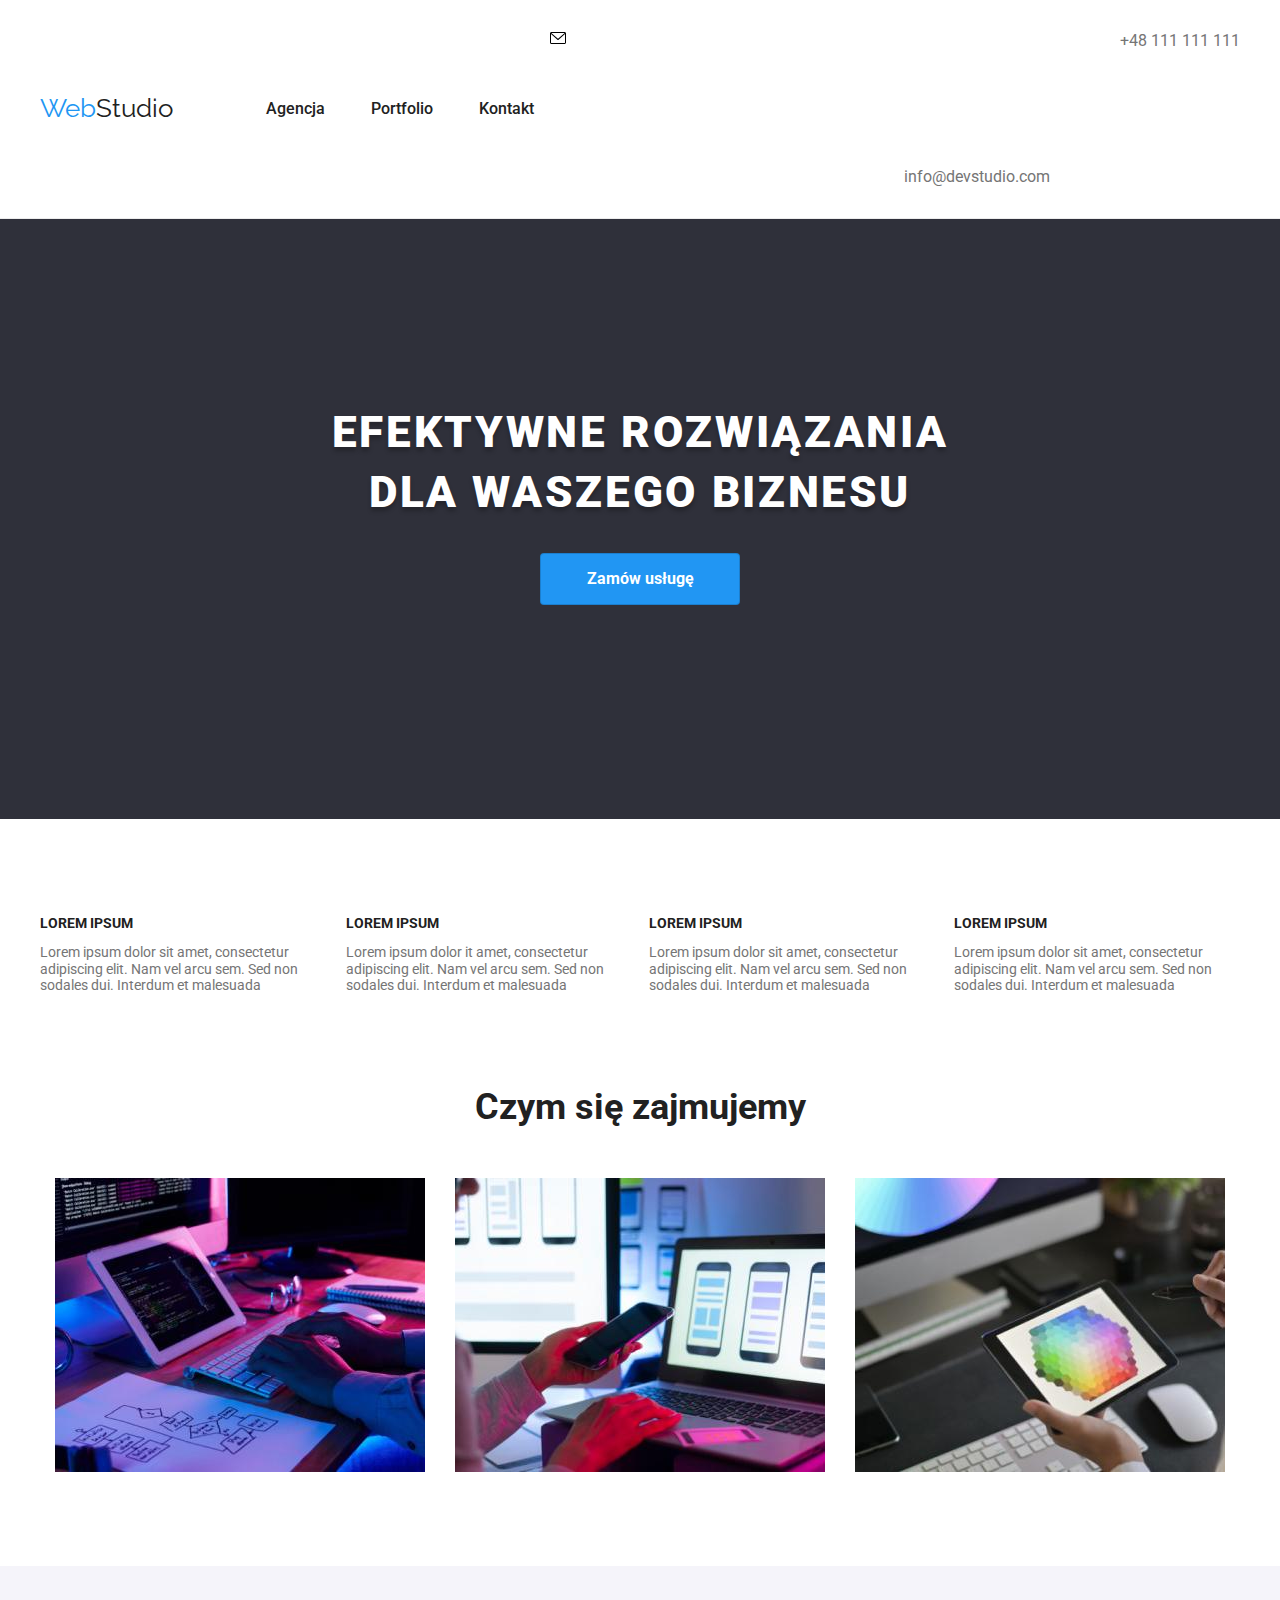
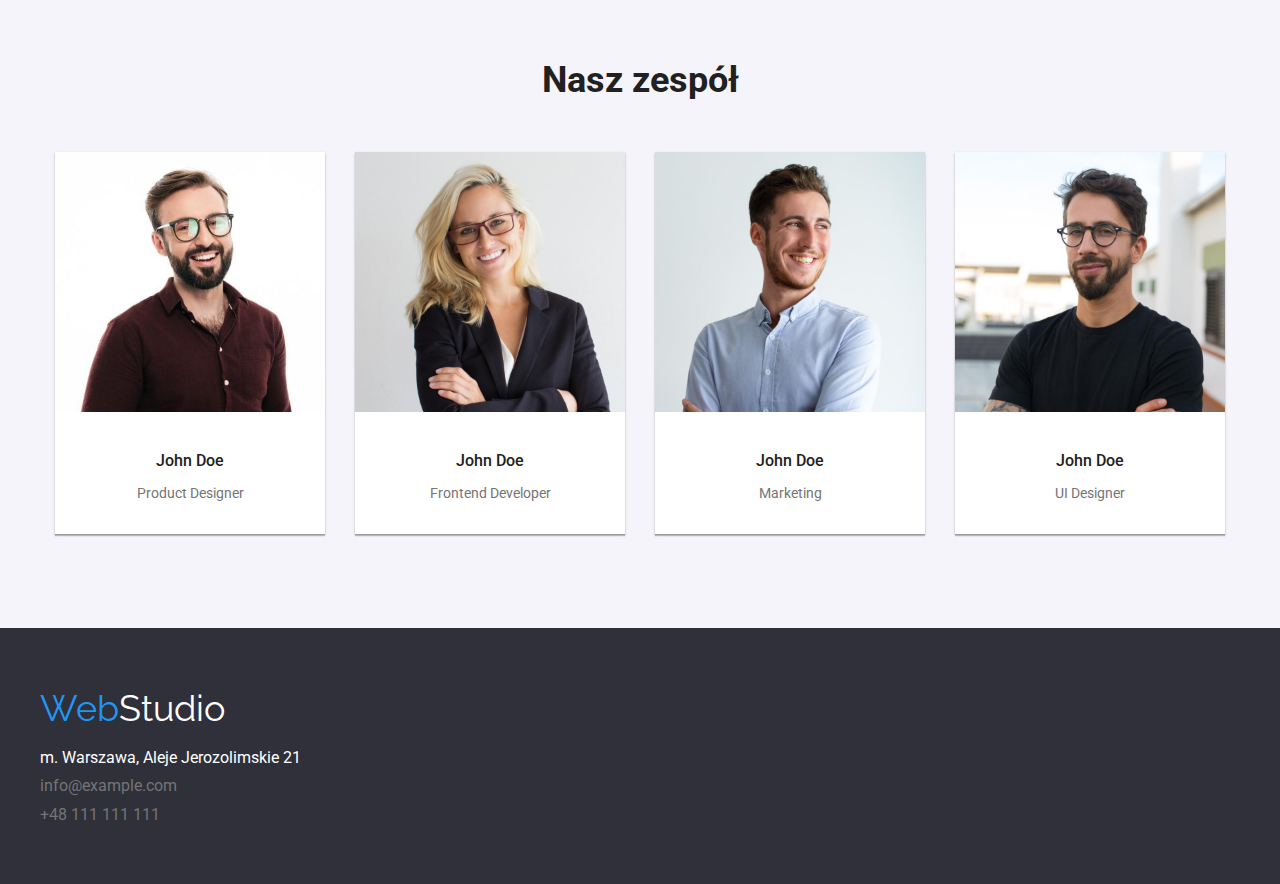
==== index.html @ ae39378e "Add files via upload" ====
<!DOCTYPE html>
<html lang="pl">
  <head>
    <meta charset="UTF-8" />
    <meta http-equiv="X-UA-Compatible" content="IE=edge" />
    <meta name="viewport" content="width=device-width, initial-scale=1.0" />
    <link rel="preconnect" href="https://fonts.googleapis.com" />
    <link rel="preconnect" href="https://fonts.gstatic.com" crossorigin />
    <link
      rel="stylesheet"
      href="https://cdnjs.cloudflare.com/ajax/libs/modern-normalize/1.0.0/modern-normalize.min.css"
    />
    <link
      href="https://fonts.googleapis.com/css2?family=Kaushan+Script&family=Raleway:wght@700&family=Roboto:ital,wght@0,100;0,400;0,500;0,700;0,900;1,700&display=swap"
      rel="stylesheet"
    />
    <link rel="stylesheet" href="css/style.css" />

    <title>Studio</title>
  </head>
  <body>
      <header class="main-header header-border">
        <div class="container main-header">
        <a class="logo" href="index.html" target="_blank">
          <span class="logo-web">Web</span>Studio</a
        >
       
        <nav>
          <ul class="social-links">
            <li>
              <a class="link" href="agencja.html">Agencja</a>
            </li>
            <li>
              <a class="link" href="portfolio.html" target="_blank"
                >Portfolio</a
              >
            </li>
            <li>
              <a class="link" href="kontakt.html">Kontakt</a>
            </li></ul>
        </nav>
        <ul class="contact-style">
          <li> <svg>
            <use href="./images/icons.svg#message"></use>
          </svg>
            <a class="mail" href="mailto:info@devstudio.com"
              >info@devstudio.com</a
            >
          </li>
          <li>
            <a class="tel" href="tel:+48111111111">+48 111 111 111</a>
          </li>
        </ul></div>
      </header>
      <main>
        <section class="section button-bg">
          <div class="container h1-styles">
            <h1 class="head1">
              EFEKTYWNE ROZWIĄZANIA<br />DLA WASZEGO BIZNESU
            </h1>
            <button type="button" class="first-button">Zamów usługę</button>
          </div>
        </section>
        <section class="section">
          <div class="container">
          <ul class="parent-style">
            <li class="solutions-desc">
              <h3 class="header3-style">LOREM IPSUM</h3>
              <p class="paragraph-desc">
                Lorem ipsum dolor sit amet, consectetur adipiscing elit. Nam vel
                arcu sem. Sed non sodales dui. Interdum et malesuada
              </p>
            </li>
            <li class="solutions-desc">
              <h3 class="header3-style">LOREM IPSUM</h3>
              <p class="paragraph-desc">
                Lorem ipsum dolor it amet, consectetur adipiscing elit. Nam vel
                arcu sem. Sed non sodales dui. Interdum et malesuada
              </p>
            </li>
            <li class="solutions-desc">
              <h3 class="header3-style">LOREM IPSUM</h3>
              <p class="paragraph-desc">
                Lorem ipsum dolor sit amet, consectetur adipiscing elit. Nam vel
                arcu sem. Sed non sodales dui. Interdum et malesuada
              </p>
            </li>
            <li class="solutions-desc">
              <h3 class="header3-style">LOREM IPSUM</h3>
              <p class="paragraph-desc">
                Lorem ipsum dolor sit amet, consectetur adipiscing elit. Nam vel
                arcu sem. Sed non sodales dui. Interdum et malesuada
              </p>
            </li>
          </ul></div>
        </section>
        <section class="section wwd">
          <div class="container">
          <h2 class="header2-style ">Czym się zajmujemy</h2>
          <ul class="work-spaces">
            <li class="work-area">
              <img
                src="images/box1.jpg"
                width="370"
                height="294"
                alt="programowanie"
              />
            </li>
            <li class="work-area">
              <img
                src="images/box2.jpg"
                width="370"
                height="294"
                alt="testowanie"
              />
            </li>
            <li class="work-area">
              <img
                src="images/box3.jpg"
                width="370"
                height="294"
                alt="wizualizacja"
              />
            </li>
          </ul>
        </section></div>
        <section class="section team-bg">
          <div class="container">
            <h2 class="header2-style">Nasz zespół</h2>
            <ul class="cards-style">
              <li class="cards-style">
                <figure class="team-cards">
                  <img
                    src="images/img1.jpg"
                    width="270"
                    height="260"
                    alt=" John Doe product designer"
                  />
                  <figcaption>
                    <h3 class="mates-name">John Doe</h3>
                    <p class="workplace-style">Product Designer</p>
                  </figcaption>
                </figure>
              </li>
              <li class="cards-style">
                <figure class="team-cards">
                  <img
                    src="images/img2.jpg"
                    width="270"
                    height="260"
                    alt="John Doe Frontend Developer"
                  />
                  <figcaption>
                    <h3 class="mates-name">John Doe</h3>
                    <p class="workplace-style">Frontend Developer</p>
                  </figcaption>
                </figure>
              </li>
              <li class="cards-style">
                <figure class="team-cards">
                  <img
                    src="images/img3.jpg"
                    width="270"
                    height="260"
                    alt="John Doe Marketing"
                  />
                  <figcaption>
                    <h3 class="mates-name">John Doe</h3>
                    <p class="workplace-style">Marketing</p>
                  </figcaption>
                </figure>
              </li>
              <li class="cards-style">
                <figure class="team-cards">
                  <img
                    src="images/img4.jpg"
                    width="270"
                    height="260"
                    alt="John Doe UI Designer"
                  />
                  <figcaption>
                    <h3 class="mates-name">John Doe</h3>
                    <p class="workplace-style">UI Designer</p>
                  </figcaption>
                </figure>
              </li>
            </ul>
          </div>
        </section>
      </main>
        <footer class="ftr-style">
          <div class="container">
          <a class="logo-ftr" href="index.html" class="logo" target="_blank">
            <span class="logo-web">Web</span>Studio</a
          >
          <adress>
            <ul class="ftr-links">
              <li class="ftr-address">
                <a class="ftr-address" href="addres.html"
                  >m. Warszawa, Aleje Jerozolimskie 21</a
                >
              </li>
              <li class="ftr-links">
                <a class="ftr-mail" href="mailto:info@example.com"
                  >info@example.com</a
                >
              </li>
              <li>
                <a class="ftr-tel" href="tel:+48111111111">+48 111 111 111</a>
              </li>
            </ul></adress
          ></div>
        </footer>
  </body>
</html>
---- css/style.css ----
:root {
  --color: #212121;
  --logo-color: #2196f3;
  --logo-ftr: #ffffff;
  --background: #e5e5e5;
  --paragraph-color: #757575;
  --team-background-color: #f5f4fa;
  --ftr-background: #2f303a;
  --border-color: #eeeeee;
  --header-border: #ececec;
}
* {
  padding: 0;
  margin: 0;
}
body {
  font-family: "Roboto", sans-serif;
  color: var(--color);
}
.container {
  width: 1200px;
  margin: 0 auto;
}

.main-header {
  display: flex;
  align-items: center;
}
.header-border {
  border-bottom: 1px solid var(--header-border);
  padding: 32px 0;
}

.logo {
  font-family: "Raleway";
  font-size: 26px;
  text-decoration: none;
  color: var(--color);
  display: flex;
  margin-right: 93px;
}

.logo-web {
  color: var(--logo-color);
}

.social-links {
  text-decoration: none;
  display: inline-flex;
  list-style: none;
  font-weight: 500;
  align-items: center;
  text-decoration: none;
  column-gap: 46px;
  color: var(--color);
}

.link {
  text-decoration: none;
  color: var(--color);
  list-style: none;
  display: flex;
  align-items: center;
}
.link:hover,
.link:focus,
.link:active {
  color: var(--logo-color);
}

.contact-style {
  text-decoration: none;
  display: flex;
  list-style: none;
  color: var(--paragraph-color);
  column-gap: 20px;
  margin-left: auto;
}
.mail {
  text-decoration: none;
  color: var(--paragraph-color);
  list-style: none;
  padding: 50px;
}
.mail:hover,
.mail:focus,
.mail:active {
  color: var(--logo-color);
}

.tel {
  text-decoration: none;
  color: var(--paragraph-color);
  list-style: none;
  display: inline-flex;
}
.tel:hover,
.tel:focus,
.tel:active {
  color: var(--logo-color);
}

.section {
  padding-top: 94px;
  padding-bottom: 94px;
}
.button-bg {
  background-color: var(--ftr-background);
}
.h1-styles {
  padding-top: 90px;
  padding-bottom: 90px;
}
.head1 {
  text-align: center;
  justify-content: center;
  display: flex;
  font-size: 44px;
  letter-spacing: 0.06em;
  color: var(--logo-ftr);
  line-height: 1.36;
  text-shadow: 0px 4px 4px rgba(0, 0, 0, 0.25);
  font-weight: 900;
  line-height: 1, 37;
}
.first-button {
  background-color: var(--logo-color);
  color: var(--logo-ftr);
  text-align: center;
  font-size: 16px;
  cursor: pointer;
  font-weight: 700;
  line-height: 1.9;
  display: flex;
  justify-content: center;
  margin: 30px auto;
  width: 200px;
  border: 1px solid rgba(0, 0, 0, 0.15);
  border-radius: 4px;
  padding: 10px 40px;
}
.first-button:hover,
.first-button:focus {
  background-color: var(--logo-color);
  color: var(--logo-ftr);
}
.first-button:active {
  background-color: var(--logo-color);
  color: var(--logo-ftr);
}

.parent-style {
  display: flex;
  align-items: center;
  column-gap: 20px;
}
.solutions-desc {
  display: flex;
  flex-direction: column;
  text-decoration: none;
  text-align: center;
  list-style: none;
}
.header3-style {
  font-size: 14px;
  font-weight: 700;
  line-height: 1.5;
  text-decoration: none;
  display: flex;
  padding-bottom: 10px;
}
.paragraph-desc {
  font-size: 14px;
  text-decoration: none;
  color: var(--paragraph-color);
  display: flex;
  text-align: left;
}
.team-bg {
  background-color: var(--team-background-color);
}

.header2-style {
  font-size: 36px;
  color: var(--color);
  text-align: center;
  display: block;
  margin-bottom: 50px;
  border-radius: 4px;
}
.wwd {
  padding-top: 0px;
}
.work-spaces {
  display: flex;
  align-items: center;
  text-decoration: none;
  list-style: none;
  justify-content: center;
  column-gap: 30px;
}
.work-area {
  text-decoration: none;
  justify-content: center;
  list-style: none;
  display: flex;
  align-items: center;
}

.cards-style {
  display: flex;
  column-gap: 30px;
  justify-content: center;
  text-align: center;
}
.team-cards {
  box-shadow: 0px 1px 3px rgba(0, 0, 0, 0.12), 0px 1px 1px rgba(0, 0, 0, 0.14),
    0px 2px 1px rgba(0, 0, 0, 0.2);
  line-height: 1.5;
  display: inline;
  justify-content: center;
  text-align: center;
  background-color: var(--logo-ftr);
}
.mates-name {
  font-size: 16px;
  font-weight: 500;
  text-decoration: none;
  display: flex;
  justify-content: center;
  text-align: center;
  padding: 30px 99px 10px;
}
.workplace-style {
  font-size: 14px;
  font-weight: 400px;
  text-decoration: none;
  color: var(--paragraph-color);
  display: flex;
  justify-content: center;
  text-align: center;
  margin-bottom: 30px;
}
.ftr-style {
  background-color: var(--ftr-background);
  text-decoration: none;
  display: block;
  align-items: center;
}

.ftr-links {
  list-style: none;
}
.logo-ftr {
  color: var(--logo-ftr);
  text-decoration: none;
  font-size: 36px;
  font-family: "Raleway";
  display: block;
  align-items: center;
  margin-bottom: 20px;
  padding-top: 60px;
}

.ftr-address {
  color: var(--logo-ftr);
  cursor: pointer;
  text-decoration: none;
  list-style: none;
  display: block;
  align-items: center;
}

.ftr-address:hover,
.ftr-address:focus,
.ftr-address:active {
  color: var(--logo-color);
}

.ftr-mail {
  color: var(--paragraph-color);
  padding-top: 10px;
  list-style: none;
  text-decoration: none;
  display: block;
  align-items: center;
}
.ftr-mail:hover,
.ftr-mail:focus,
.ftr-mail:active {
  color: var(--logo-color);
}
.ftr-tel {
  color: var(--paragraph-color);
  padding-top: 10px;
  display: block;
  list-style: none;
  text-decoration: none;
  padding-bottom: 60px;
}
.ftr-tel:hover,
.ftr-tel:focus,
.ftr-tel:active {
  color: var(--logo-color);
}
.button-items {
  display: flex;
  justify-content: center;
  align-items: center;
  margin-bottom: 50px;
  list-style: none;
  text-decoration: none;
  column-gap: 8px;
}
.btn-types {
  font-size: 16px;
  cursor: pointer;
  font-weight: 500;
  text-decoration: none;
  display: inline-flex;
  text-align: center;
  padding: 6px 20px;
  justify-content: center;
  gap: 10px;
  border: 1px solid var(--border-color);
  border-radius: 6%;
}
.btn-types:hover,
.btn-types:focus {
  background-color: var(--logo-color);
  color: var(--logo-ftr);
}
.btn-types:active {
  background-color: var(--logo-color);
  color: var(--logo-ftr);
}
.cards-style-pf {
  display: flex;
  justify-content: center;
  flex-wrap: wrap;
  gap: 30px;
}

.projects-pf {
  display: flex;
  align-items: center;
  justify-content: center;
  border-left: 1px solid var(--border-color);
  border-right: 1px solid var(--border-color);
  border-bottom: 1px solid var(--border-color);
}

.img-pf {
  vertical-align: bottom;
}
.h3pf {
  padding: 20px 24px 4px 24px;
}
.paragraph-pf {
  font-size: 14px;
  text-decoration: none;
  color: var(--paragraph-color);
  display: flex;
  align-items: center;
  padding: 0 24px 20px;
}
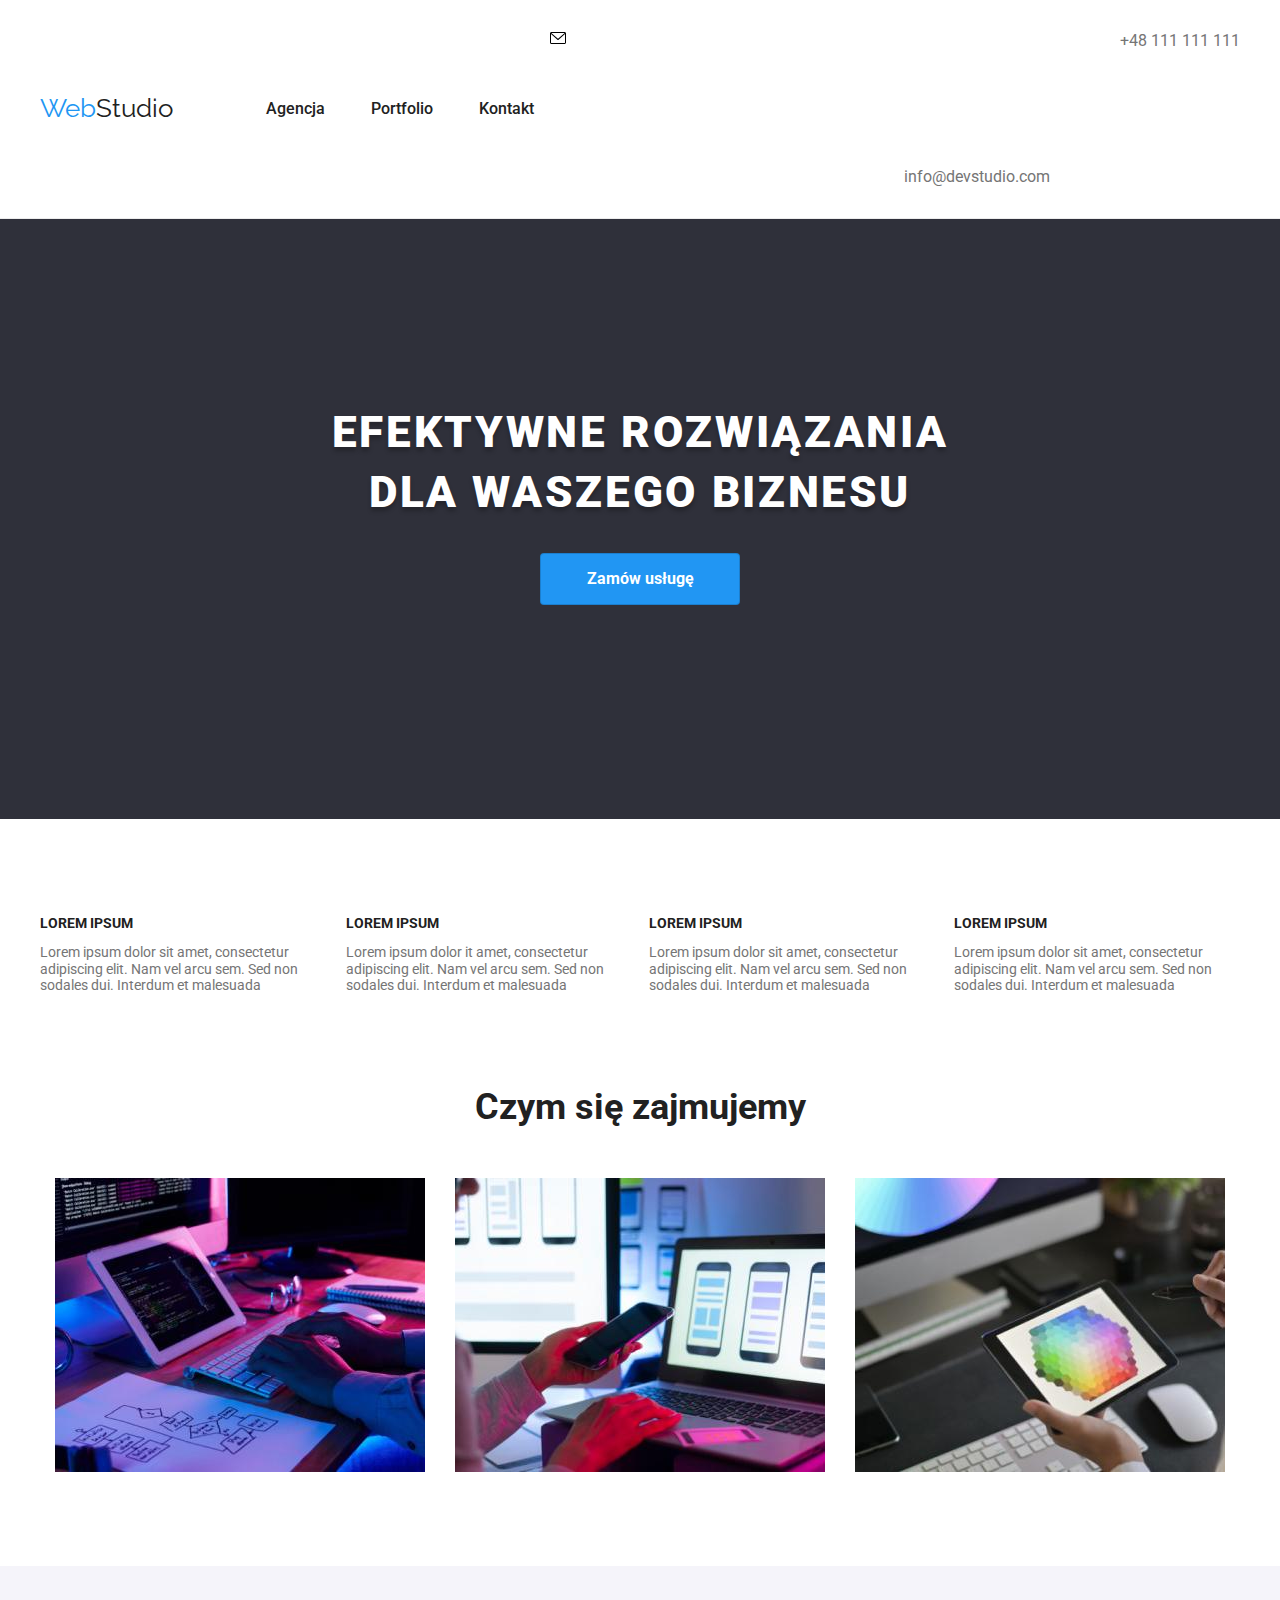
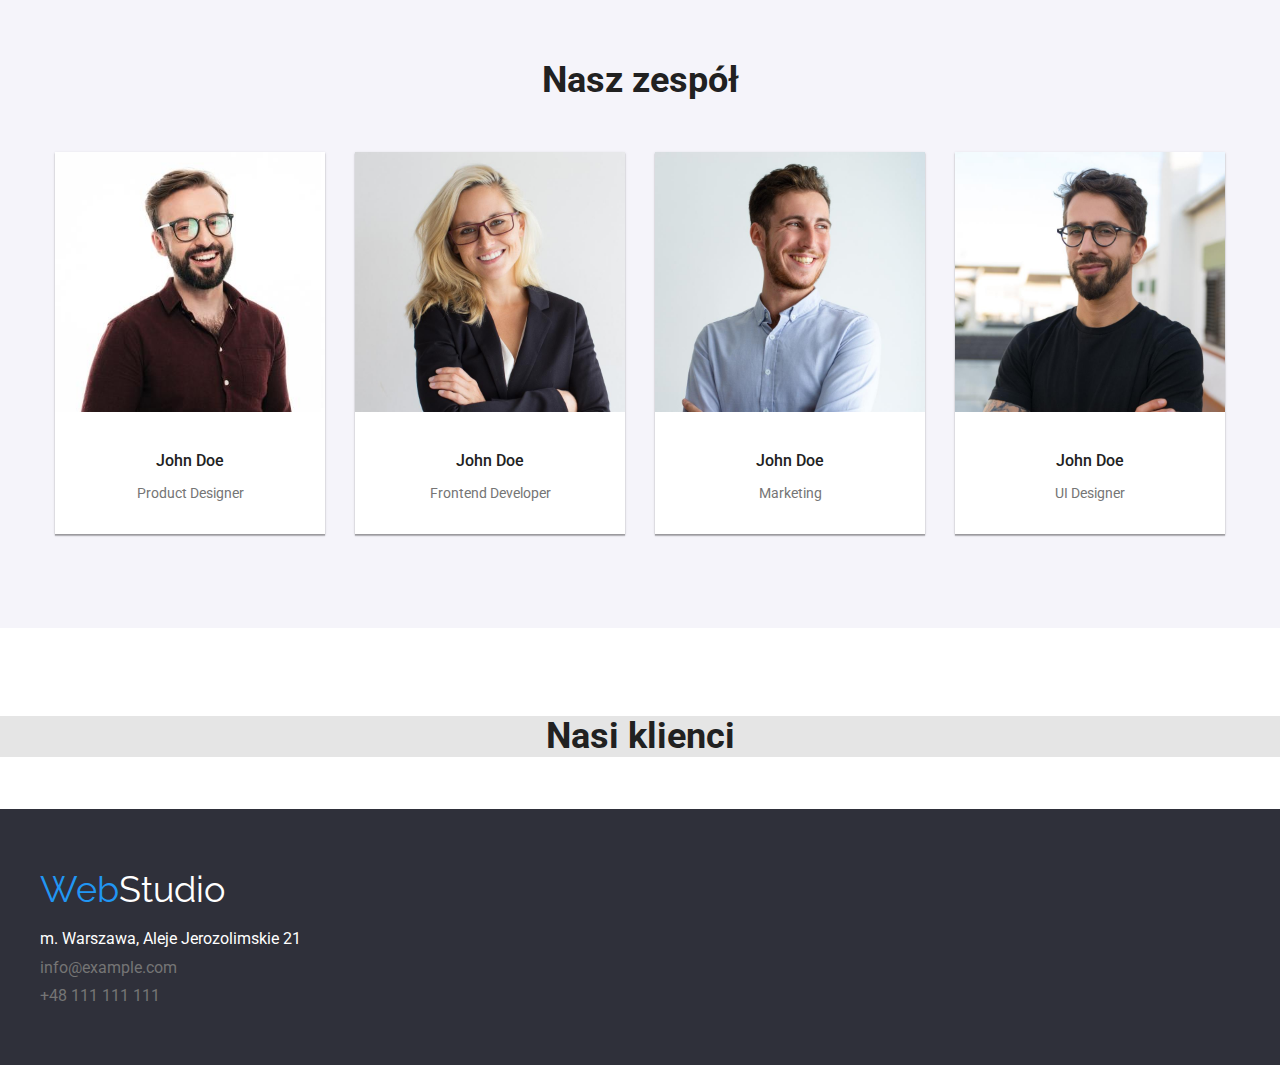
==== commit 28ce258f: "Add files via upload" ====
--- a/index.html
+++ b/index.html
@@ -41,7 +41,7 @@
         </nav>
         <ul class="contact-style">
           <li> <svg>
-            <use href="./images/icons.svg#message"></use>
+            <use class="icon-msg" href="./images/icons.svg#message"></use>
           </svg>
             <a class="mail" href="mailto:info@devstudio.com"
               >info@devstudio.com</a
@@ -187,6 +187,19 @@
             </ul>
           </div>
         </section>
+        <section class="our-clients">
+          <div class="container">
+            <h2 class="clients">Nasi klienci</h2>
+            <ul class="clients-style">
+              <li></li>
+              <li></li>
+              <li></li>
+              <li></li>
+              <li></li>
+              <li></li>
+            </ul>
+          </div>
+        </section>
       </main>
         <footer class="ftr-style">
           <div class="container">
--- a/css/style.css
+++ b/css/style.css
@@ -76,6 +76,9 @@
   column-gap: 20px;
   margin-left: auto;
 }
+.icon-msg {
+  display: inline-flex;
+}
 .mail {
   text-decoration: none;
   color: var(--paragraph-color);
@@ -241,6 +244,23 @@
   text-align: center;
   margin-bottom: 30px;
 }
+.our-clients {
+  background-color: var(--background);
+  margin-top: 88px;
+  margin-bottom: 52px;
+}
+
+.clients {
+  font-size: 36px;
+  text-align: center;
+  font-weight: 700;
+}
+.clients-style {
+  list-style: none;
+  display: inline;
+  column-gap: 30px;
+  margin-bottom: 94px;
+}
 .ftr-style {
   background-color: var(--ftr-background);
   text-decoration: none;
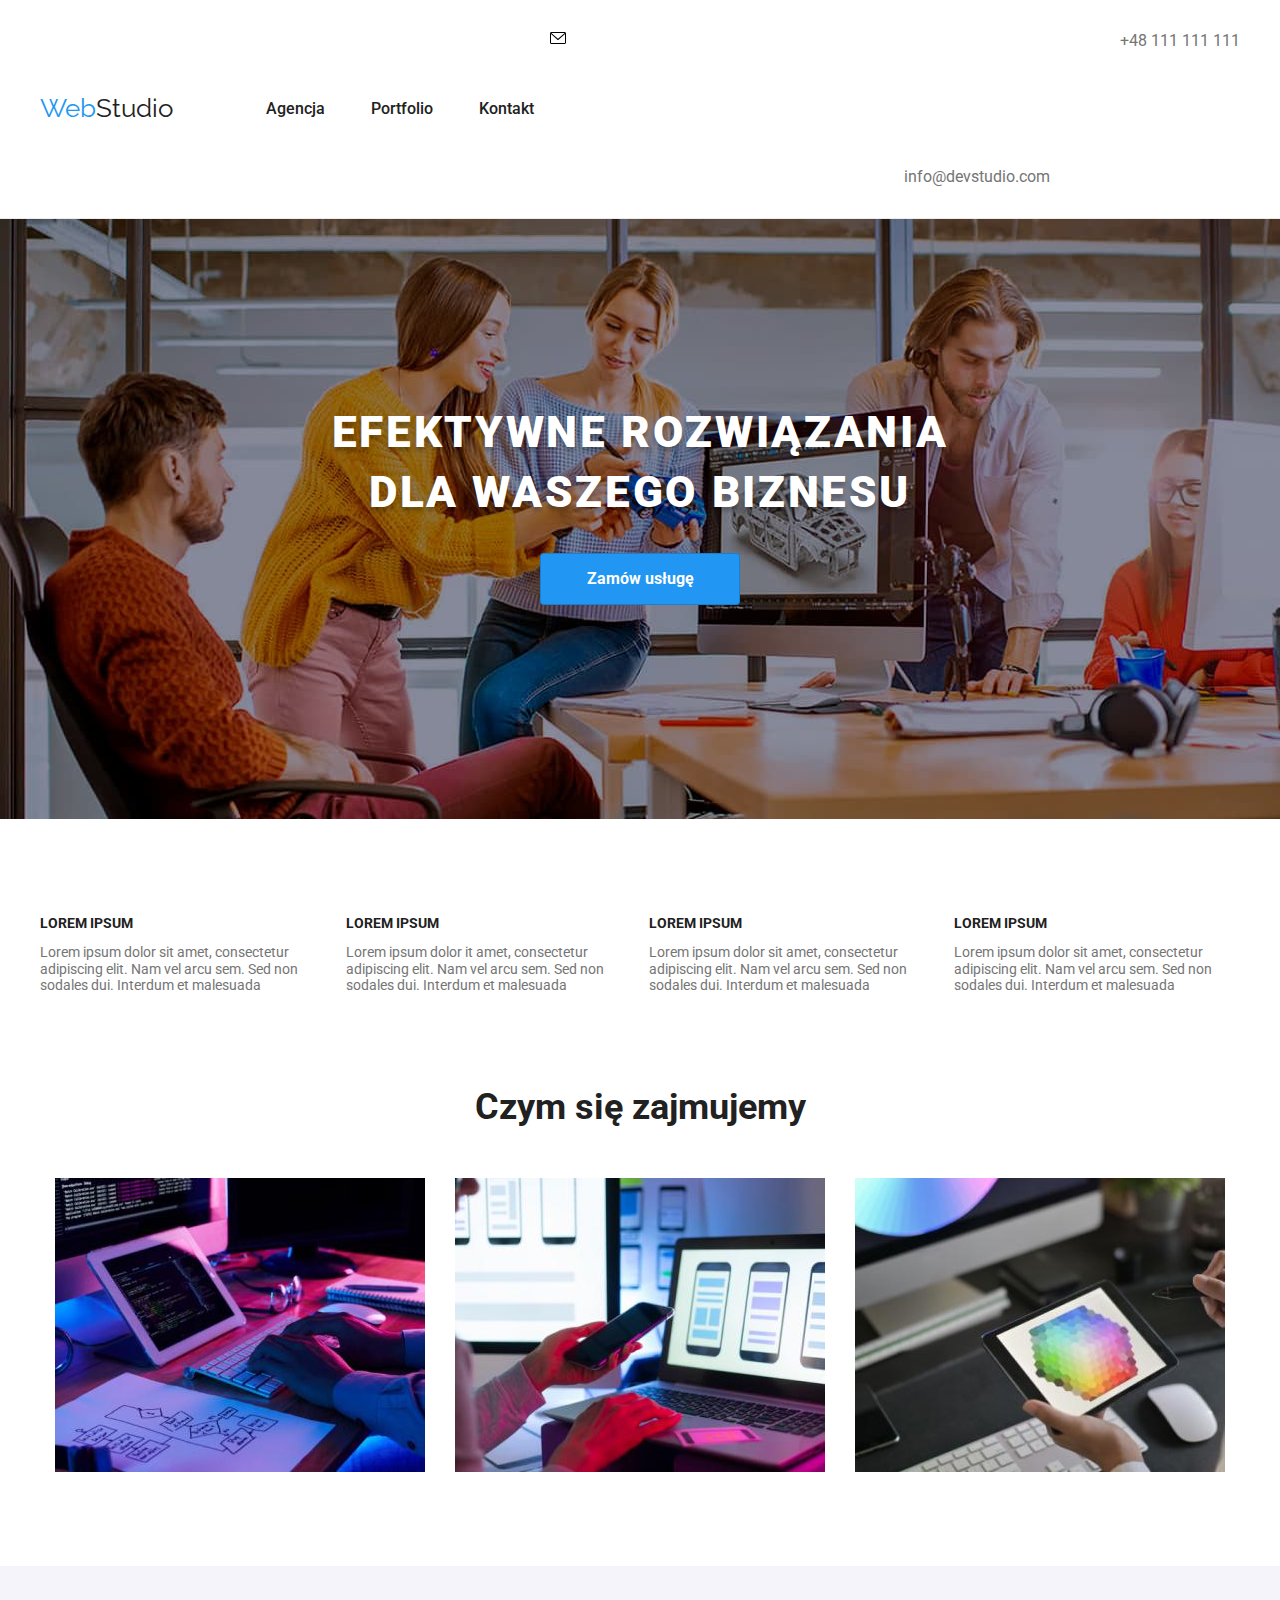
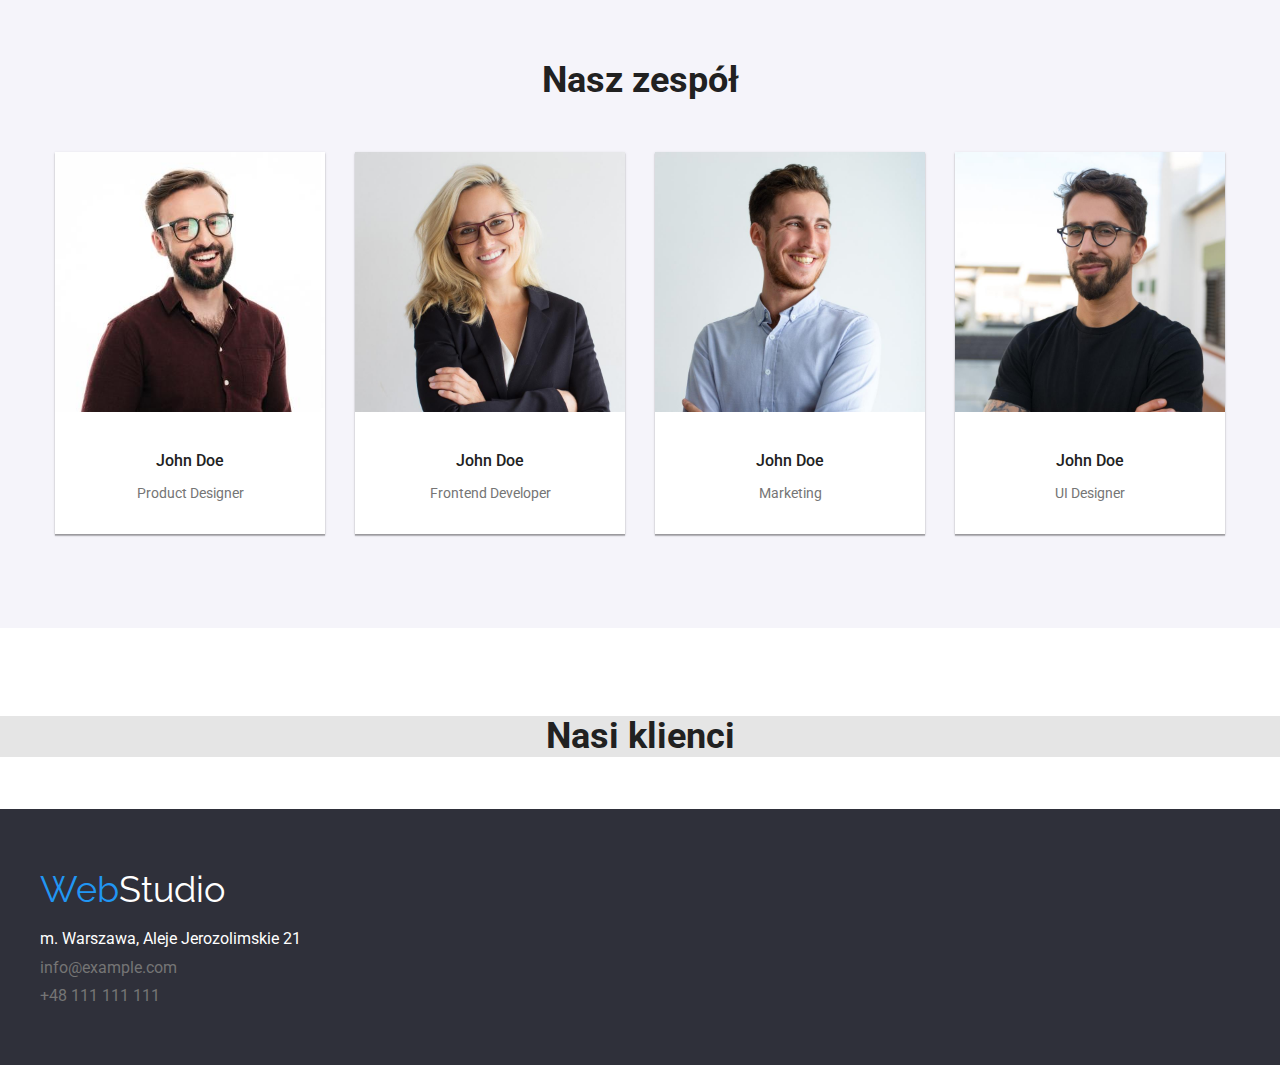
==== commit 2a53d517: "Add files via upload" ====
--- a/index.html
+++ b/index.html
@@ -53,7 +53,7 @@
         </ul></div>
       </header>
       <main>
-        <section class="section button-bg">
+        <section class="section button-bg bg-img">
           <div class="container h1-styles">
             <h1 class="head1">
               EFEKTYWNE ROZWIĄZANIA<br />DLA WASZEGO BIZNESU
--- a/css/style.css
+++ b/css/style.css
@@ -114,6 +114,13 @@
   padding-top: 90px;
   padding-bottom: 90px;
 }
+.bg-img {
+  background-image: url(../images/Img15.jpg);
+  background-repeat: no-repeat;
+  background-size: cover;
+  margin: 0 auto;
+  max-width: 1600px;
+}
 .head1 {
   text-align: center;
   justify-content: center;
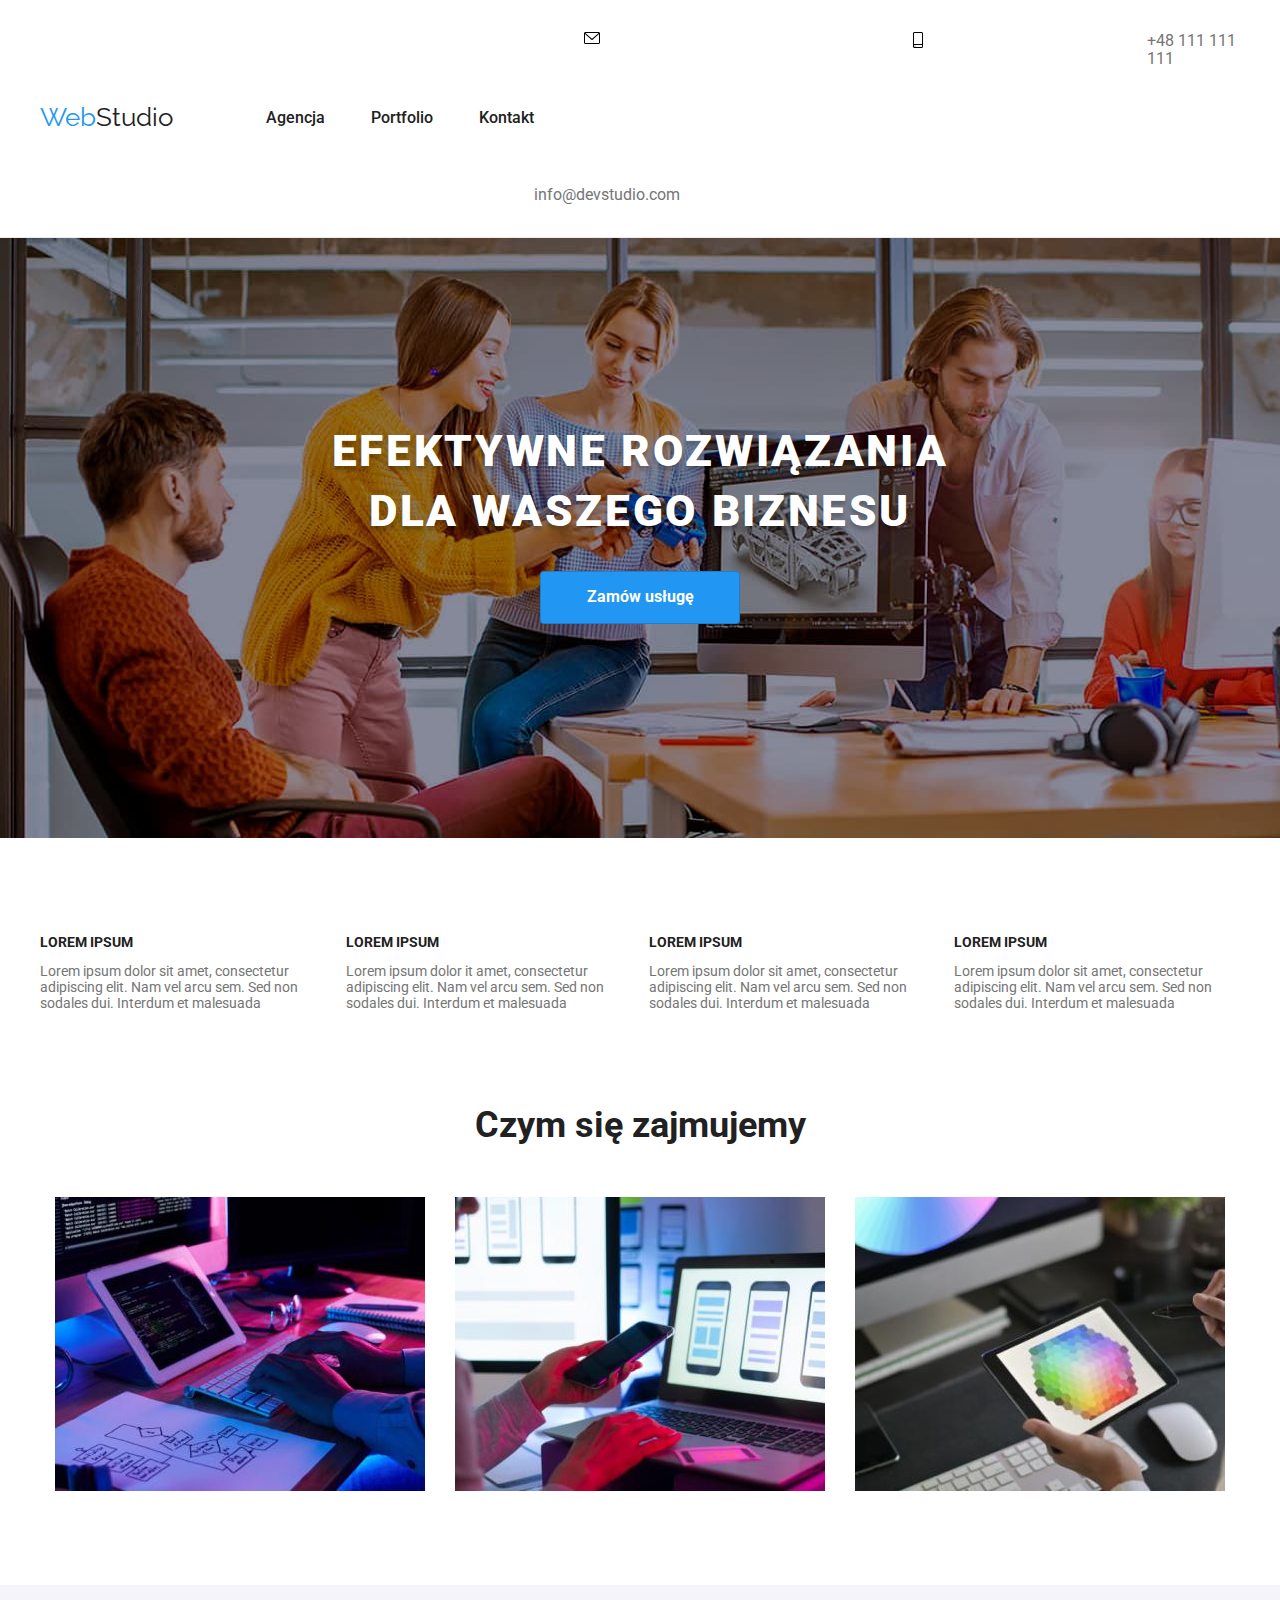
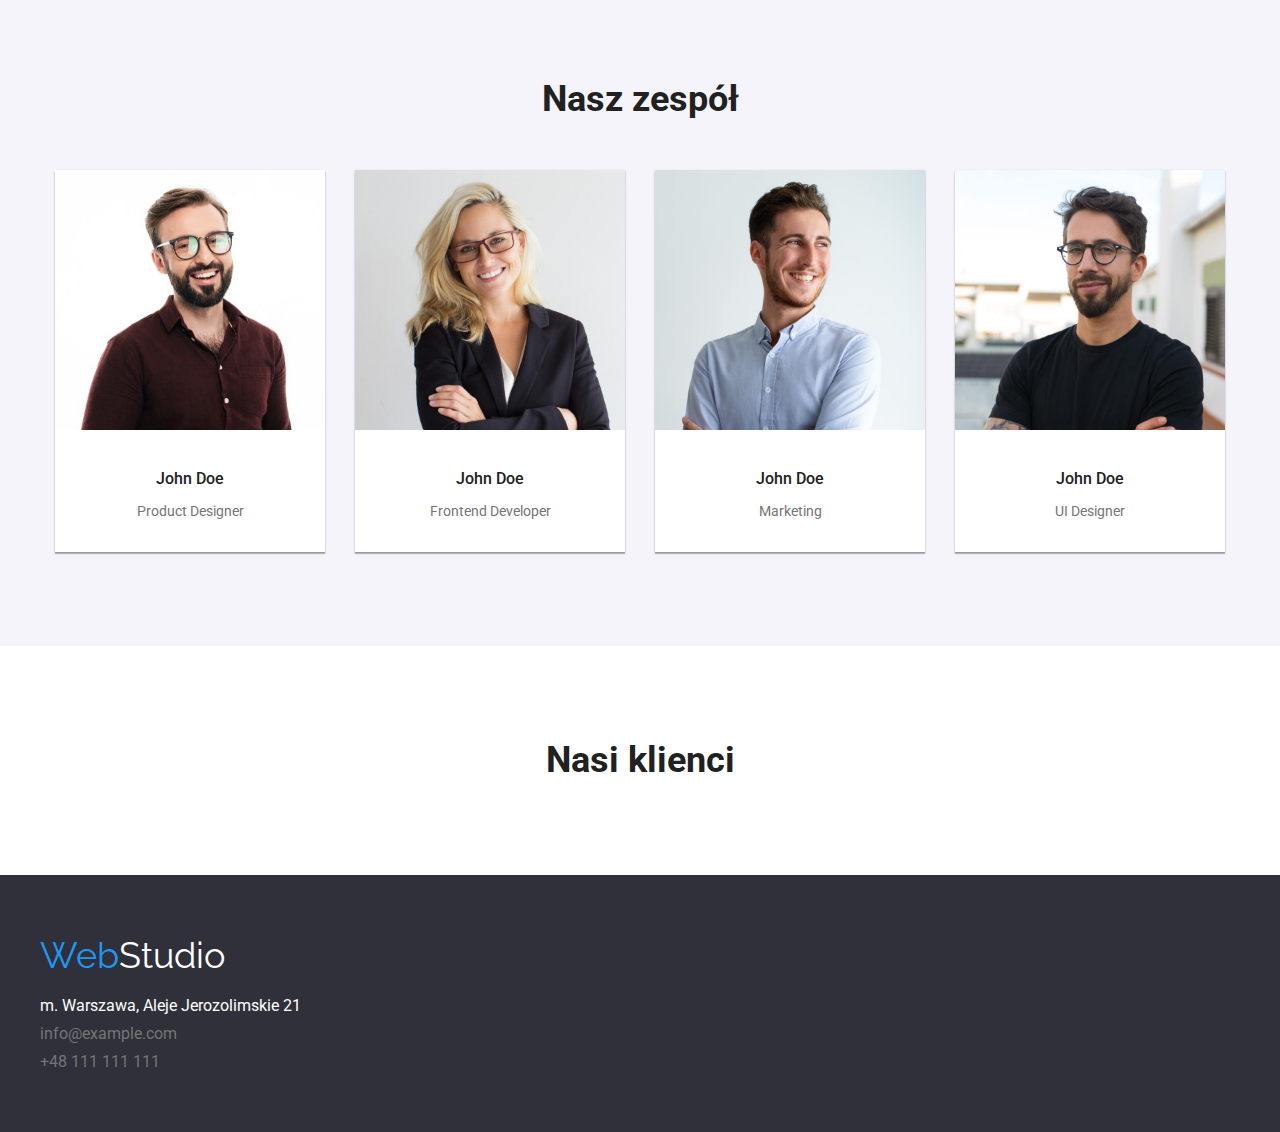
==== commit 1097f18d: "Add files via upload" ====
--- a/index.html
+++ b/index.html
@@ -40,15 +40,15 @@
             </li></ul>
         </nav>
         <ul class="contact-style">
-          <li> <svg>
-            <use class="icon-msg" href="./images/icons.svg#message"></use>
-          </svg>
+          <li> 
             <a class="mail" href="mailto:info@devstudio.com"
-              >info@devstudio.com</a
+              > <svg class="icons-header">
+                <use href="./images/icons.svg#message"></use>
+              </svg>info@devstudio.com</a
             >
           </li>
           <li>
-            <a class="tel" href="tel:+48111111111">+48 111 111 111</a>
+            <a class="tel" href="tel:+48111111111"><svg class="icons-header"><use href="./images/icons.svg#phone"></use></svg>+48 111 111 111</a>
           </li>
         </ul></div>
       </header>
@@ -187,7 +187,7 @@
             </ul>
           </div>
         </section>
-        <section class="our-clients">
+        <section class="section">
           <div class="container">
             <h2 class="clients">Nasi klienci</h2>
             <ul class="clients-style">
--- a/css/style.css
+++ b/css/style.css
@@ -74,11 +74,17 @@
   list-style: none;
   color: var(--paragraph-color);
   column-gap: 20px;
-  margin-left: auto;
-}
-.icon-msg {
+}
+.icons-header {
   display: inline-flex;
-}
+  margin: 0 auto;
+}
+.icons-header:hover,
+.icons-header:focus,
+.icons-header:active {
+  fill: var(--logo-color);
+}
+
 .mail {
   text-decoration: none;
   color: var(--paragraph-color);
@@ -118,7 +124,6 @@
   background-image: url(../images/Img15.jpg);
   background-repeat: no-repeat;
   background-size: cover;
-  margin: 0 auto;
   max-width: 1600px;
 }
 .head1 {
@@ -251,11 +256,6 @@
   text-align: center;
   margin-bottom: 30px;
 }
-.our-clients {
-  background-color: var(--background);
-  margin-top: 88px;
-  margin-bottom: 52px;
-}
 
 .clients {
   font-size: 36px;
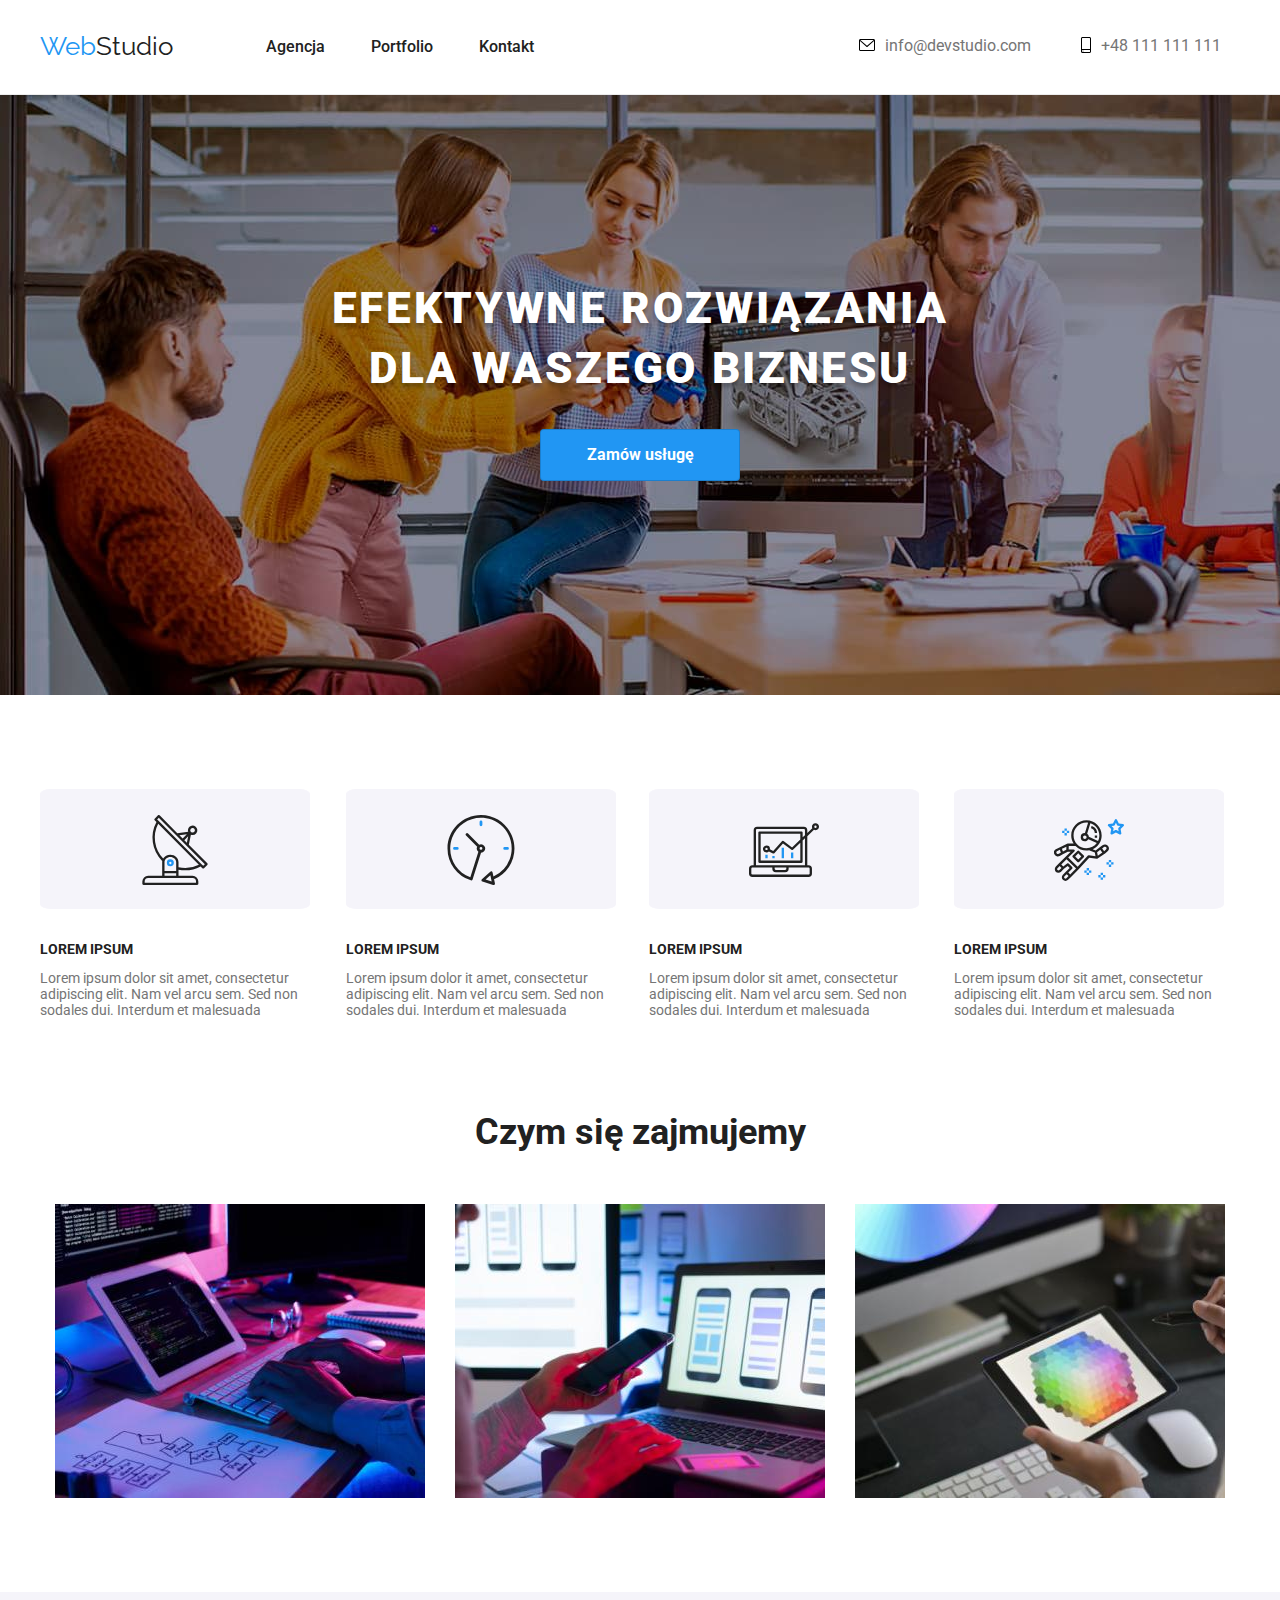
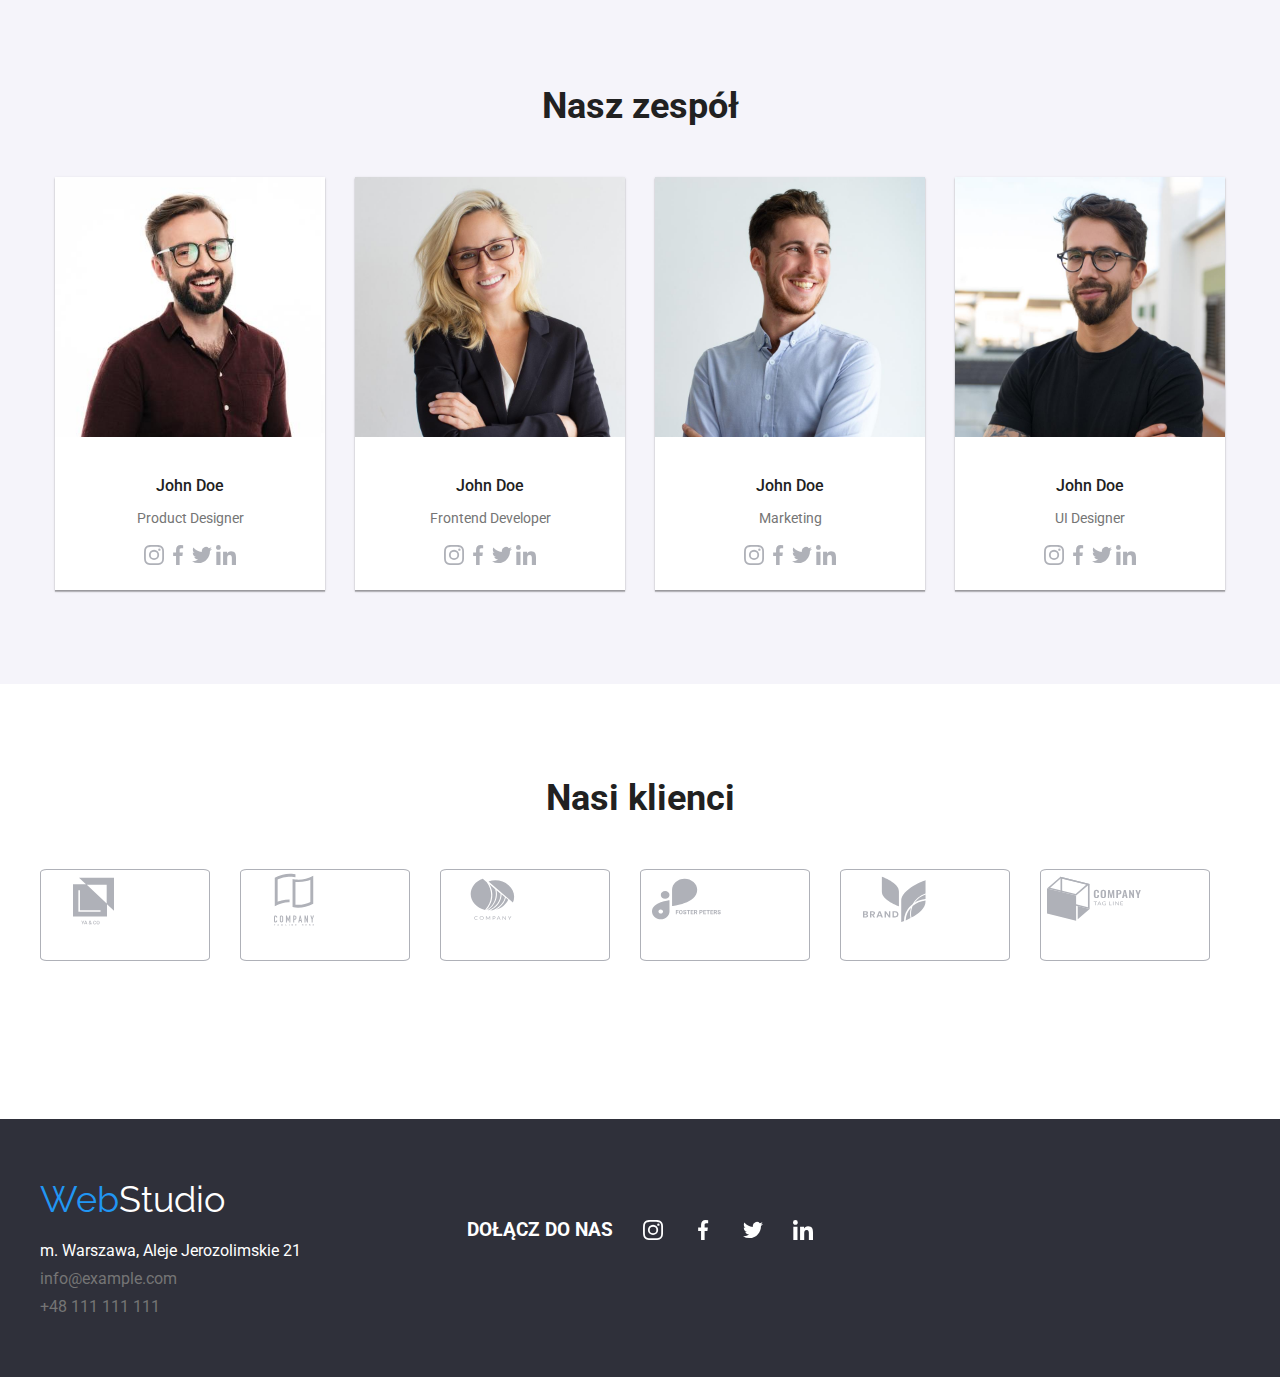
==== commit 417c3b46: "Add files via upload" ====
--- a/index.html
+++ b/index.html
@@ -42,13 +42,14 @@
         <ul class="contact-style">
           <li> 
             <a class="mail" href="mailto:info@devstudio.com"
-              > <svg class="icons-header">
-                <use href="./images/icons.svg#message"></use>
+              > <svg width="16" height="12" class="icons-mail icons-header">
+                <use  href="./images/icons.svg#message"></use>
               </svg>info@devstudio.com</a
             >
           </li>
           <li>
-            <a class="tel" href="tel:+48111111111"><svg class="icons-header"><use href="./images/icons.svg#phone"></use></svg>+48 111 111 111</a>
+            <a class="tel" href="tel:+48111111111">
+              <svg  width="10" height="16"class="icons-tel icons-header"><use href="./images/icons.svg#phone"></use></svg>+48 111 111 111</a>
           </li>
         </ul></div>
       </header>
@@ -65,6 +66,7 @@
           <div class="container">
           <ul class="parent-style">
             <li class="solutions-desc">
+              <div class="advantages-style"><svg class="advantages"><use href="./images/icons.svg#satelite"></use></svg></div>
               <h3 class="header3-style">LOREM IPSUM</h3>
               <p class="paragraph-desc">
                 Lorem ipsum dolor sit amet, consectetur adipiscing elit. Nam vel
@@ -72,6 +74,7 @@
               </p>
             </li>
             <li class="solutions-desc">
+              <div class="advantages-style"><svg class="advantages"><use href="./images/icons.svg#clock"></use></svg></div>
               <h3 class="header3-style">LOREM IPSUM</h3>
               <p class="paragraph-desc">
                 Lorem ipsum dolor it amet, consectetur adipiscing elit. Nam vel
@@ -79,6 +82,7 @@
               </p>
             </li>
             <li class="solutions-desc">
+              <div class="advantages-style"><svg class="advantages"><use href="./images/icons.svg#diagram"></use></svg></div>
               <h3 class="header3-style">LOREM IPSUM</h3>
               <p class="paragraph-desc">
                 Lorem ipsum dolor sit amet, consectetur adipiscing elit. Nam vel
@@ -86,6 +90,7 @@
               </p>
             </li>
             <li class="solutions-desc">
+              <div class="advantages-style"><svg class="advantages"><use href="./images/icons.svg#astronaut"></use></svg></div>
               <h3 class="header3-style">LOREM IPSUM</h3>
               <p class="paragraph-desc">
                 Lorem ipsum dolor sit amet, consectetur adipiscing elit. Nam vel
@@ -139,6 +144,11 @@
                   <figcaption>
                     <h3 class="mates-name">John Doe</h3>
                     <p class="workplace-style">Product Designer</p>
+                    <div class="sc-mg"><svg width="20" height="20"><use class="social-items" href="./images/icons.svg#instagram"><circle class="circle-style" r="44"/></use></svg> 
+                      <svg width="20" height="20"><use class="social-items" href="./images/icons.svg#facebook"></use></svg>
+                      <svg width="20" height="20"><use class="social-items" href="./images/icons.svg#twitter"></use></svg>
+                      <svg width="20" height="20"><use class="social-items" href="./images/icons.svg#linkedin"></use></svg>
+                    </div>
                   </figcaption>
                 </figure>
               </li>
@@ -153,6 +163,11 @@
                   <figcaption>
                     <h3 class="mates-name">John Doe</h3>
                     <p class="workplace-style">Frontend Developer</p>
+                    <div class="sc-mg"><svg width="20" height="20"><use class="social-items" href="./images/icons.svg#instagram"></use></svg> 
+                      <svg width="20" height="20"><use class="social-items" href="./images/icons.svg#facebook"></use></svg>
+                      <svg width="20" height="20"><use class="social-items" href="./images/icons.svg#twitter"></use></svg>
+                      <svg width="20" height="20"><use class="social-items" href="./images/icons.svg#linkedin"></use></svg>
+                    </div>
                   </figcaption>
                 </figure>
               </li>
@@ -167,6 +182,11 @@
                   <figcaption>
                     <h3 class="mates-name">John Doe</h3>
                     <p class="workplace-style">Marketing</p>
+                    <div class="sc-mg"><svg width="20" height="20"><use class="social-items" href="./images/icons.svg#instagram"></use></svg> 
+                      <svg width="20" height="20"><use class="social-items" href="./images/icons.svg#facebook"></use></svg>
+                      <svg width="20" height="20"><use class="social-items" href="./images/icons.svg#twitter"></use></svg>
+                      <svg width="20" height="20"><use class="social-items" href="./images/icons.svg#linkedin"></use></svg>
+                    </div>
                   </figcaption>
                 </figure>
               </li>
@@ -181,6 +201,11 @@
                   <figcaption>
                     <h3 class="mates-name">John Doe</h3>
                     <p class="workplace-style">UI Designer</p>
+                    <div class="sc-mg"><svg width="20" height="20"><use class="social-items" href="./images/icons.svg#instagram"></use></svg> 
+                      <svg width="20" height="20"><use class="social-items" href="./images/icons.svg#facebook"></use></svg>
+                      <svg width="20" height="20"><use class="social-items" href="./images/icons.svg#twitter"></use></svg>
+                      <svg width="20" height="20"><use class="social-items" href="./images/icons.svg#linkedin"></use></svg>
+                    </div>
                   </figcaption>
                 </figure>
               </li>
@@ -191,12 +216,12 @@
           <div class="container">
             <h2 class="clients">Nasi klienci</h2>
             <ul class="clients-style">
-              <li></li>
-              <li></li>
-              <li></li>
-              <li></li>
-              <li></li>
-              <li></li>
+              <li class="customers"><svg width="106" heigh="20"><use class="customers-style" href="./images/icons.svg#logo1"></use></svg></li>
+              <li class="customers"><svg width="106" heigh="20"><use class="customers-style" href="./images/icons.svg#logo2"></use></svg></li>
+              <li class="customers"><svg width="106" heigh="20"><use class="customers-style" href="./images/icons.svg#logo3"></use></svg></li>
+              <li class="customers"><svg width="106" heigh="20"><use class="customers-style" href="./images/icons.svg#logo4"></use></svg></li>
+              <li class="customers"><svg width="106" heigh="20"><use class="customers-style" href="./images/icons.svg#logo5"></use></svg></li>
+              <li class="customers"><svg width="106" heigh="20"><use class="customers-style" href="./images/icons.svg#logo6"></use></svg></li>
             </ul>
           </div>
         </section>
@@ -205,7 +230,14 @@
           <div class="container">
           <a class="logo-ftr" href="index.html" class="logo" target="_blank">
             <span class="logo-web">Web</span>Studio</a
-          >
+          ><div class="join-us">
+            <h3 class="join"> DOŁĄCZ DO NAS</h3>
+            <svg class="dp" width="20" height="20"><ellipse></ellipse><use class="social-items-pf dp" href="./images/icons.svg#instagram"></use></svg></ellipse>
+                      <svg width="20" height="20"><use class="social-items-pf" href="./images/icons.svg#facebook"></use></svg>
+                      <svg width="20" height="20"><use class="social-items-pf" href="./images/icons.svg#twitter"></use></svg>
+                      <svg width="20" height="20"><use class="social-items-pf" href="./images/icons.svg#linkedin"></use></svg>
+           
+          </div>
           <adress>
             <ul class="ftr-links">
               <li class="ftr-address">
@@ -222,7 +254,7 @@
                 <a class="ftr-tel" href="tel:+48111111111">+48 111 111 111</a>
               </li>
             </ul></adress
-          ></div>
+          ></div> 
         </footer>
   </body>
 </html>
--- a/css/style.css
+++ b/css/style.css
@@ -8,6 +8,7 @@
   --ftr-background: #2f303a;
   --border-color: #eeeeee;
   --header-border: #ececec;
+  --social-items: rgba(175, 177, 184, 1);
 }
 * {
   padding: 0;
@@ -75,9 +76,15 @@
   color: var(--paragraph-color);
   column-gap: 20px;
 }
-.icons-header {
+
+.icons-mail {
+  margin-left: 325px;
+  margin-right: 10px;
   display: inline-flex;
-  margin: 0 auto;
+}
+.icons-tel {
+  margin-left: 30px;
+  margin-right: 10px;
 }
 .icons-header:hover,
 .icons-header:focus,
@@ -89,7 +96,6 @@
   text-decoration: none;
   color: var(--paragraph-color);
   list-style: none;
-  padding: 50px;
 }
 .mail:hover,
 .mail:focus,
@@ -121,10 +127,14 @@
   padding-bottom: 90px;
 }
 .bg-img {
+  background: var(--color);
   background-image: url(../images/Img15.jpg);
+  background-image: url(../images/Img15.jpg),
+    linear-gradient(var(--color), rgba(47, 48, 58, 0.4));
   background-repeat: no-repeat;
   background-size: cover;
   max-width: 1600px;
+  display: flex;
 }
 .head1 {
   text-align: center;
@@ -176,6 +186,22 @@
   text-align: center;
   list-style: none;
 }
+.advantages {
+  align-items: center;
+  fill: var(--team-background-color);
+  width: 70px;
+  height: 70px;
+  margin-top: 25px;
+}
+.advantages-style {
+  width: 270px;
+  height: 120px;
+  background-color: var(--team-background-color);
+  border: 1px solid var(--team-background-color);
+  border-radius: 4%;
+  margin-bottom: 30px;
+}
+
 .header3-style {
   font-size: 14px;
   font-weight: 700;
@@ -254,9 +280,27 @@
   display: flex;
   justify-content: center;
   text-align: center;
-  margin-bottom: 30px;
-}
-
+}
+.sc-mg {
+  margin: 16px 32px 18px 32px;
+}
+.social-items {
+  fill: var(--social-items);
+  column-gap: 10px;
+  align-items: center;
+  cursor: pointer;
+}
+.circle-style {
+  display: none;
+}
+.circle-style::after {
+  color: var(--logo-color);
+}
+.circle-style:hover,
+.circle-style:focus,
+.circle-style:active {
+  color: var(--logo-color);
+}
 .clients {
   font-size: 36px;
   text-align: center;
@@ -264,9 +308,30 @@
 }
 .clients-style {
   list-style: none;
-  display: inline;
+  display: inline-flex;
   column-gap: 30px;
-  margin-bottom: 94px;
+  align-items: center;
+}
+.customers {
+  width: 170px;
+  height: 92px;
+  border: 1px solid var(--social-items);
+  border-radius: 4%;
+  align-items: center;
+  justify-content: center;
+  margin-top: 50px;
+  cursor: pointer;
+}
+.customers-style {
+  fill: var(--social-items);
+  align-items: center;
+  justify-content: center;
+}
+
+.customers-style:hover,
+.customers-style:focus,
+.customers-style:active {
+  fill: var(--logo-color);
 }
 .ftr-style {
   background-color: var(--ftr-background);
@@ -285,7 +350,6 @@
   font-family: "Raleway";
   display: block;
   align-items: center;
-  margin-bottom: 20px;
   padding-top: 60px;
 }
 
@@ -330,6 +394,30 @@
 .ftr-tel:active {
   color: var(--logo-color);
 }
+.join-us {
+  display: flex;
+  justify-content: center;
+  gap: 30px;
+}
+
+.join {
+  color: var(--logo-ftr);
+  display: inline;
+  flex-direction: column;
+  justify-content: center;
+}
+.social-items-pf {
+  fill: var(--logo-ftr);
+  column-gap: 10px;
+  align-items: center;
+  cursor: pointer;
+}
+
+.dp {
+  display: block;
+  flex-wrap: wrap:
+}
+
 .button-items {
   display: flex;
   justify-content: center;
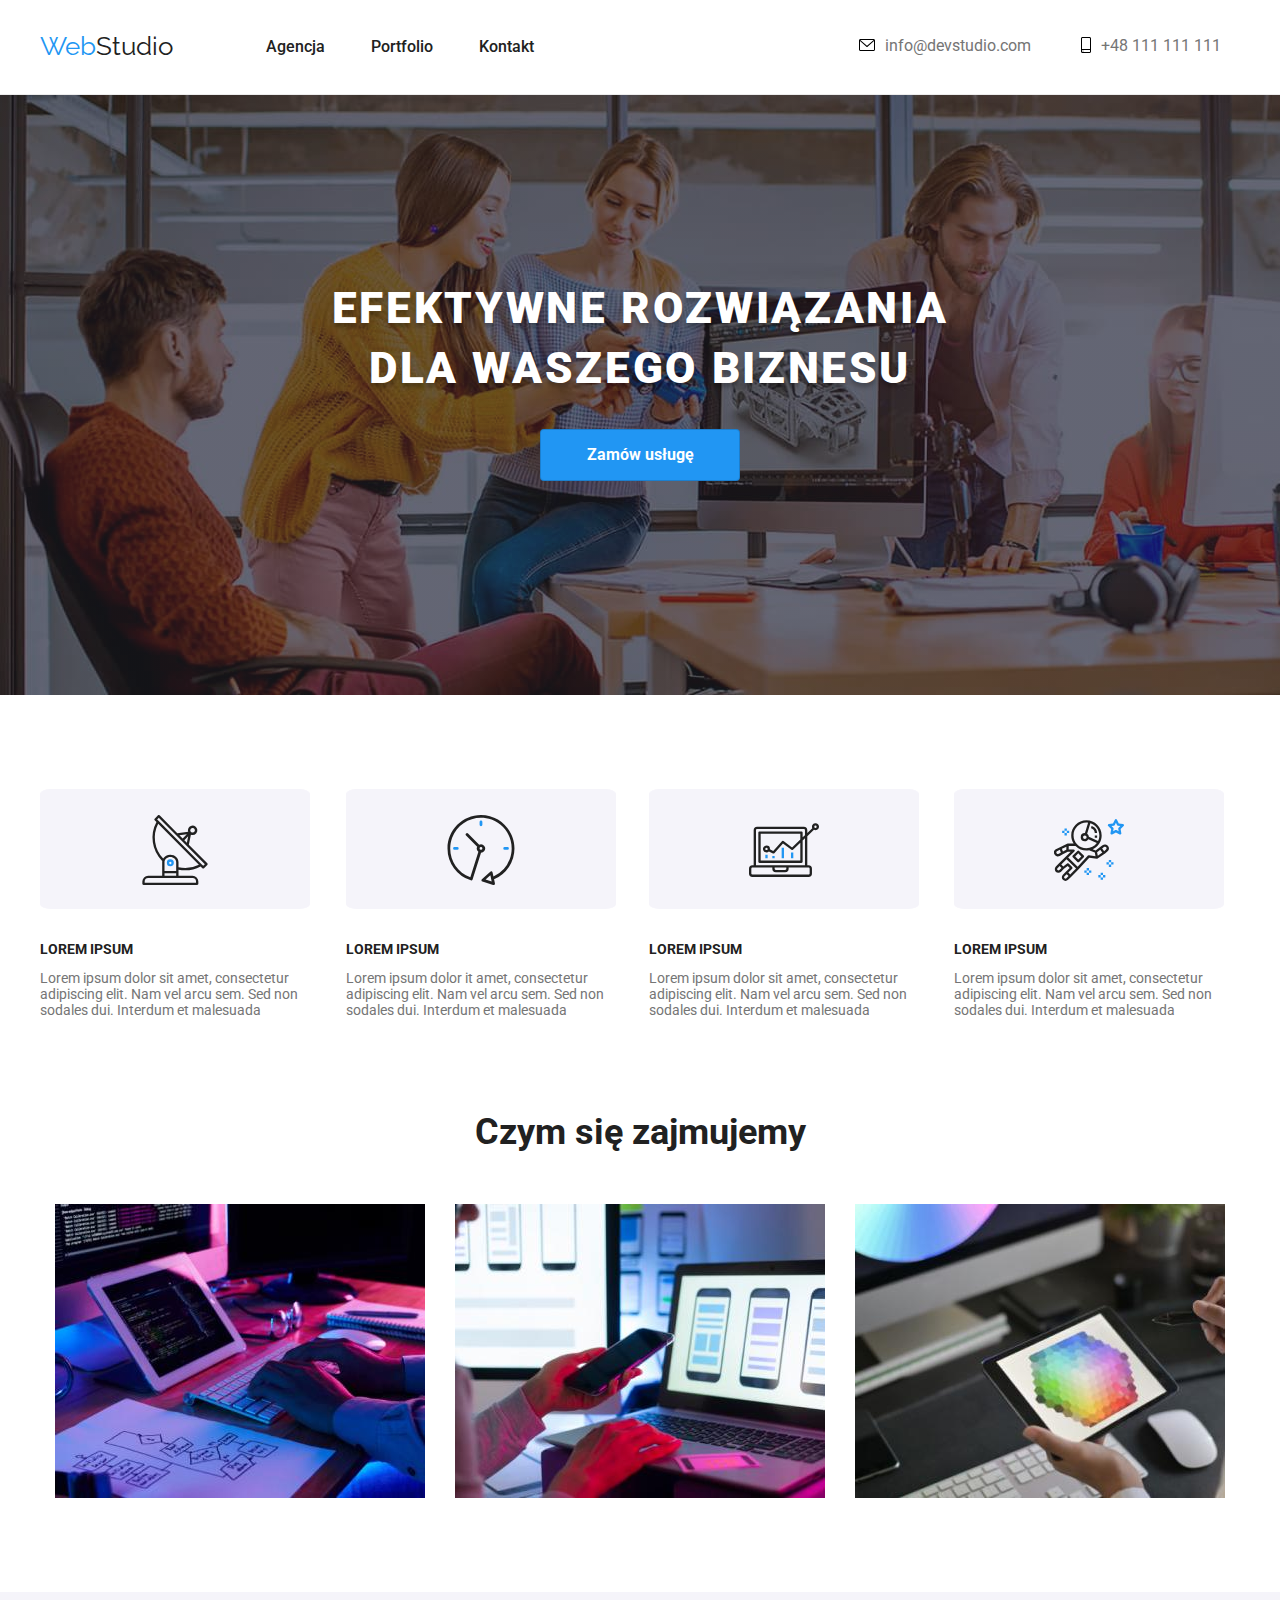
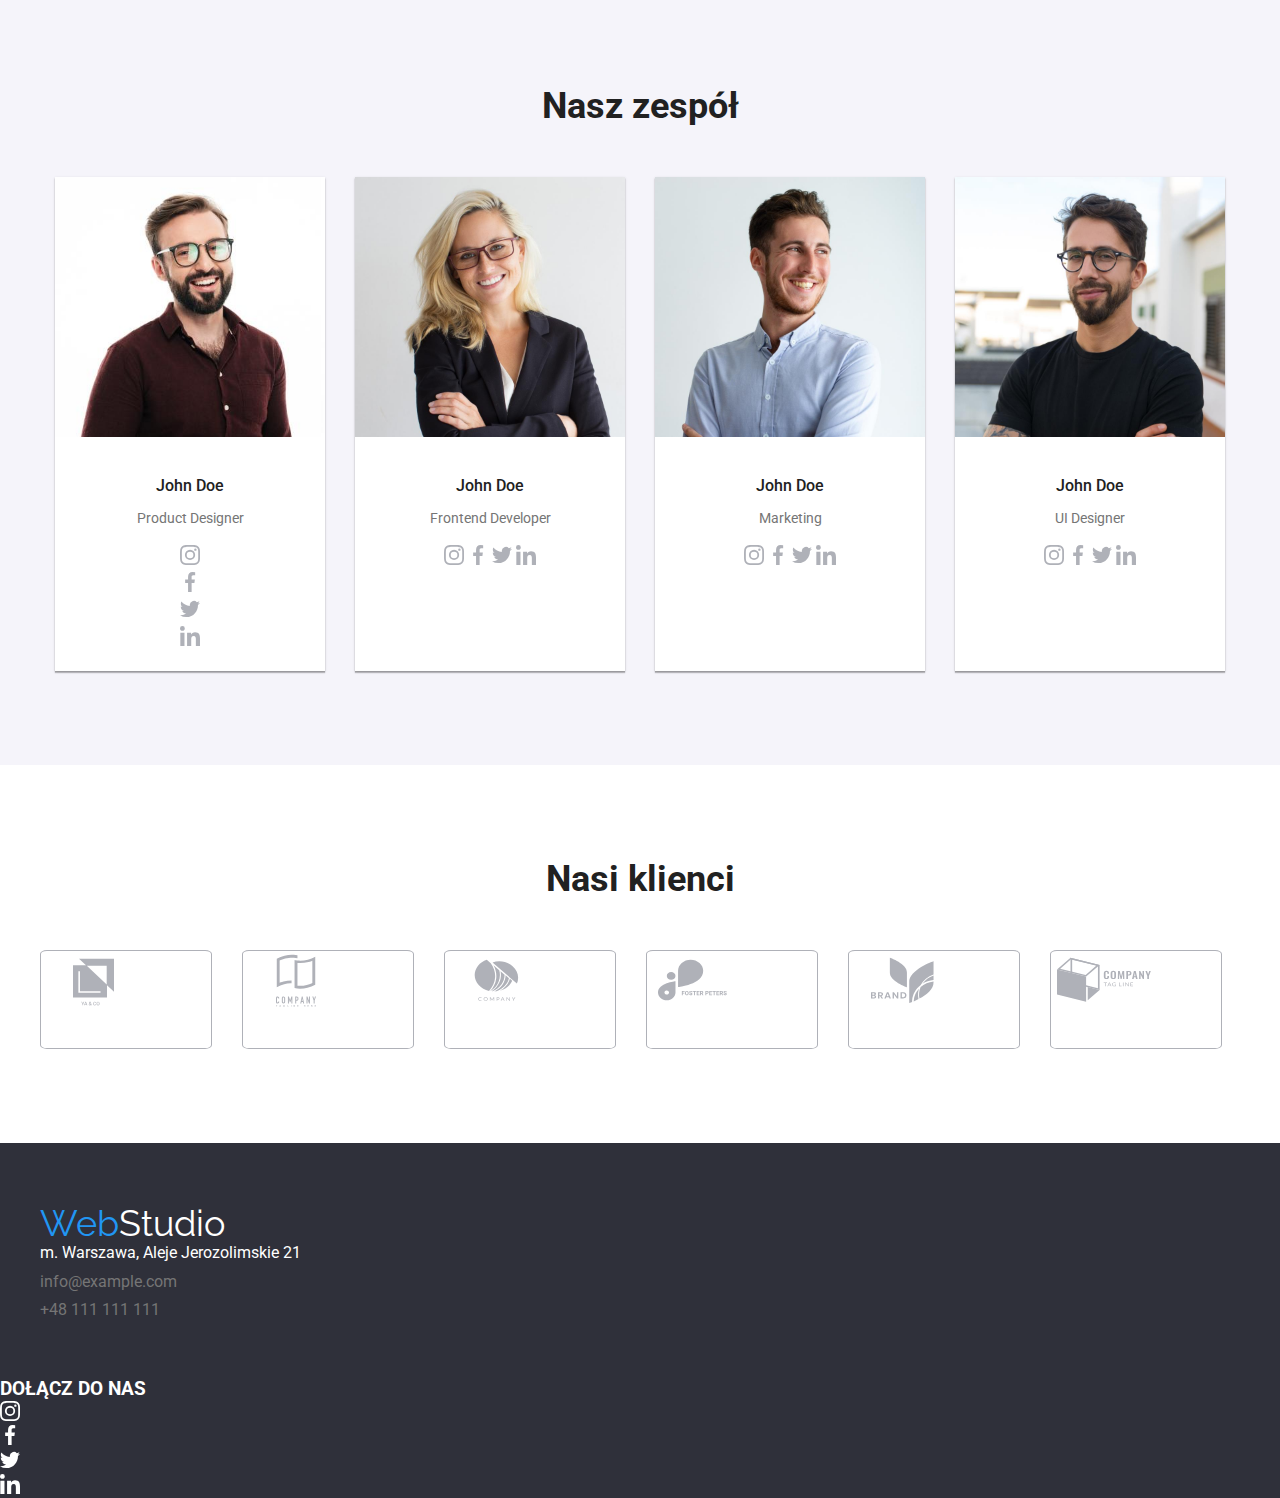
==== commit a7ec826c: "Add files via upload" ====
--- a/index.html
+++ b/index.html
@@ -144,10 +144,13 @@
                   <figcaption>
                     <h3 class="mates-name">John Doe</h3>
                     <p class="workplace-style">Product Designer</p>
-                    <div class="sc-mg"><svg width="20" height="20"><use class="social-items" href="./images/icons.svg#instagram"><circle class="circle-style" r="44"/></use></svg> 
-                      <svg width="20" height="20"><use class="social-items" href="./images/icons.svg#facebook"></use></svg>
-                      <svg width="20" height="20"><use class="social-items" href="./images/icons.svg#twitter"></use></svg>
-                      <svg width="20" height="20"><use class="social-items" href="./images/icons.svg#linkedin"></use></svg>
+                    <div class="sc-mg">
+                      <ul class="mates-list">
+                      <li><svg width="20" height="20"><use class="social-items" href="./images/icons.svg#instagram"><circle class="circle-style" r="44"/></use></svg></li>
+                      <li><svg width="20" height="20"><use class="social-items" href="./images/icons.svg#facebook"></use></svg></li>
+                      <li><svg width="20" height="20"><use class="social-items" href="./images/icons.svg#twitter"></use></svg></li>
+                      <li><svg width="20" height="20"><use class="social-items" href="./images/icons.svg#linkedin"></use></svg></li>
+                    </ul>
                     </div>
                   </figcaption>
                 </figure>
@@ -216,12 +219,12 @@
           <div class="container">
             <h2 class="clients">Nasi klienci</h2>
             <ul class="clients-style">
-              <li class="customers"><svg width="106" heigh="20"><use class="customers-style" href="./images/icons.svg#logo1"></use></svg></li>
-              <li class="customers"><svg width="106" heigh="20"><use class="customers-style" href="./images/icons.svg#logo2"></use></svg></li>
-              <li class="customers"><svg width="106" heigh="20"><use class="customers-style" href="./images/icons.svg#logo3"></use></svg></li>
-              <li class="customers"><svg width="106" heigh="20"><use class="customers-style" href="./images/icons.svg#logo4"></use></svg></li>
-              <li class="customers"><svg width="106" heigh="20"><use class="customers-style" href="./images/icons.svg#logo5"></use></svg></li>
-              <li class="customers"><svg width="106" heigh="20"><use class="customers-style" href="./images/icons.svg#logo6"></use></svg></li>
+              <li class="customers"><svg width="170" height="92"><use class="customers-style" href="./images/icons.svg#logo1"></use></svg></li>
+              <li class="customers"><svg width="170" height="92"><use class="customers-style" href="./images/icons.svg#logo2"></use></svg></li>
+              <li class="customers"><svg width="170" height="92"><use class="customers-style" href="./images/icons.svg#logo3"></use></svg></li>
+              <li class="customers"><svg width="170" height="92"><use class="customers-style" href="./images/icons.svg#logo4"></use></svg></li>
+              <li class="customers"><svg width="170" height="92"><use class="customers-style" href="./images/icons.svg#logo5"></use></svg></li>
+              <li class="customers"><svg width="170" height="92"><use class="customers-style" href="./images/icons.svg#logo6"></use></svg></li>
             </ul>
           </div>
         </section>
@@ -229,15 +232,7 @@
         <footer class="ftr-style">
           <div class="container">
           <a class="logo-ftr" href="index.html" class="logo" target="_blank">
-            <span class="logo-web">Web</span>Studio</a
-          ><div class="join-us">
-            <h3 class="join"> DOŁĄCZ DO NAS</h3>
-            <svg class="dp" width="20" height="20"><ellipse></ellipse><use class="social-items-pf dp" href="./images/icons.svg#instagram"></use></svg></ellipse>
-                      <svg width="20" height="20"><use class="social-items-pf" href="./images/icons.svg#facebook"></use></svg>
-                      <svg width="20" height="20"><use class="social-items-pf" href="./images/icons.svg#twitter"></use></svg>
-                      <svg width="20" height="20"><use class="social-items-pf" href="./images/icons.svg#linkedin"></use></svg>
-           
-          </div>
+            <span class="logo-web">Web</span>Studio</a>
           <adress>
             <ul class="ftr-links">
               <li class="ftr-address">
@@ -253,8 +248,17 @@
               <li>
                 <a class="ftr-tel" href="tel:+48111111111">+48 111 111 111</a>
               </li>
-            </ul></adress
-          ></div> 
+            </ul></adress>
+          </div>
+          <div class="join-us">
+            <h3 class="join"> DOŁĄCZ DO NAS</h3>
+            <ul class="join-list">
+            <li><svg width="20" height="20"><use class="social-items-pf" href="./images/icons.svg#instagram"></use></svg></li>
+            <li><svg width="20" height="20"><use class="social-items-pf" href="./images/icons.svg#facebook"></use></svg></li>
+            <li><svg width="20" height="20"><use class="social-items-pf" href="./images/icons.svg#twitter"></use></svg></li>
+            <li><svg width="20" height="20"><use class="social-items-pf" href="./images/icons.svg#linkedin"></use></svg></li>
+            </ul>
+          </div>
         </footer>
   </body>
-</html>
+</html>--- a/css/style.css
+++ b/css/style.css
@@ -128,9 +128,12 @@
 }
 .bg-img {
   background: var(--color);
-  background-image: url(../images/Img15.jpg);
-  background-image: url(../images/Img15.jpg),
-    linear-gradient(var(--color), rgba(47, 48, 58, 0.4));
+  background: linear-gradient(
+      to right,
+      rgba(47, 48, 58, 0.4),
+      rgba(47, 48, 58, 0.4)
+    ),
+    url("../images/Img15.jpg");
   background-repeat: no-repeat;
   background-size: cover;
   max-width: 1600px;
@@ -284,6 +287,10 @@
 .sc-mg {
   margin: 16px 32px 18px 32px;
 }
+.mates-list {
+  list-style: none;
+  display: inline;
+}
 .social-items {
   fill: var(--social-items);
   column-gap: 10px;
@@ -309,23 +316,19 @@
 .clients-style {
   list-style: none;
   display: inline-flex;
-  column-gap: 30px;
+  gap: 30px;
   align-items: center;
 }
 .customers {
-  width: 170px;
-  height: 92px;
   border: 1px solid var(--social-items);
   border-radius: 4%;
   align-items: center;
-  justify-content: center;
   margin-top: 50px;
   cursor: pointer;
 }
 .customers-style {
   fill: var(--social-items);
-  align-items: center;
-  justify-content: center;
+  padding: 18px 32px;
 }
 
 .customers-style:hover,
@@ -395,16 +398,18 @@
   color: var(--logo-color);
 }
 .join-us {
-  display: flex;
+  flex-direction: column;
   justify-content: center;
   gap: 30px;
 }
 
 .join {
   color: var(--logo-ftr);
-  display: inline;
+  justify-content: center;
+}
+.join-list {
+  list-style: none;
   flex-direction: column;
-  justify-content: center;
 }
 .social-items-pf {
   fill: var(--logo-ftr);
@@ -413,11 +418,6 @@
   cursor: pointer;
 }
 
-.dp {
-  display: block;
-  flex-wrap: wrap:
-}
-
 .button-items {
   display: flex;
   justify-content: center;
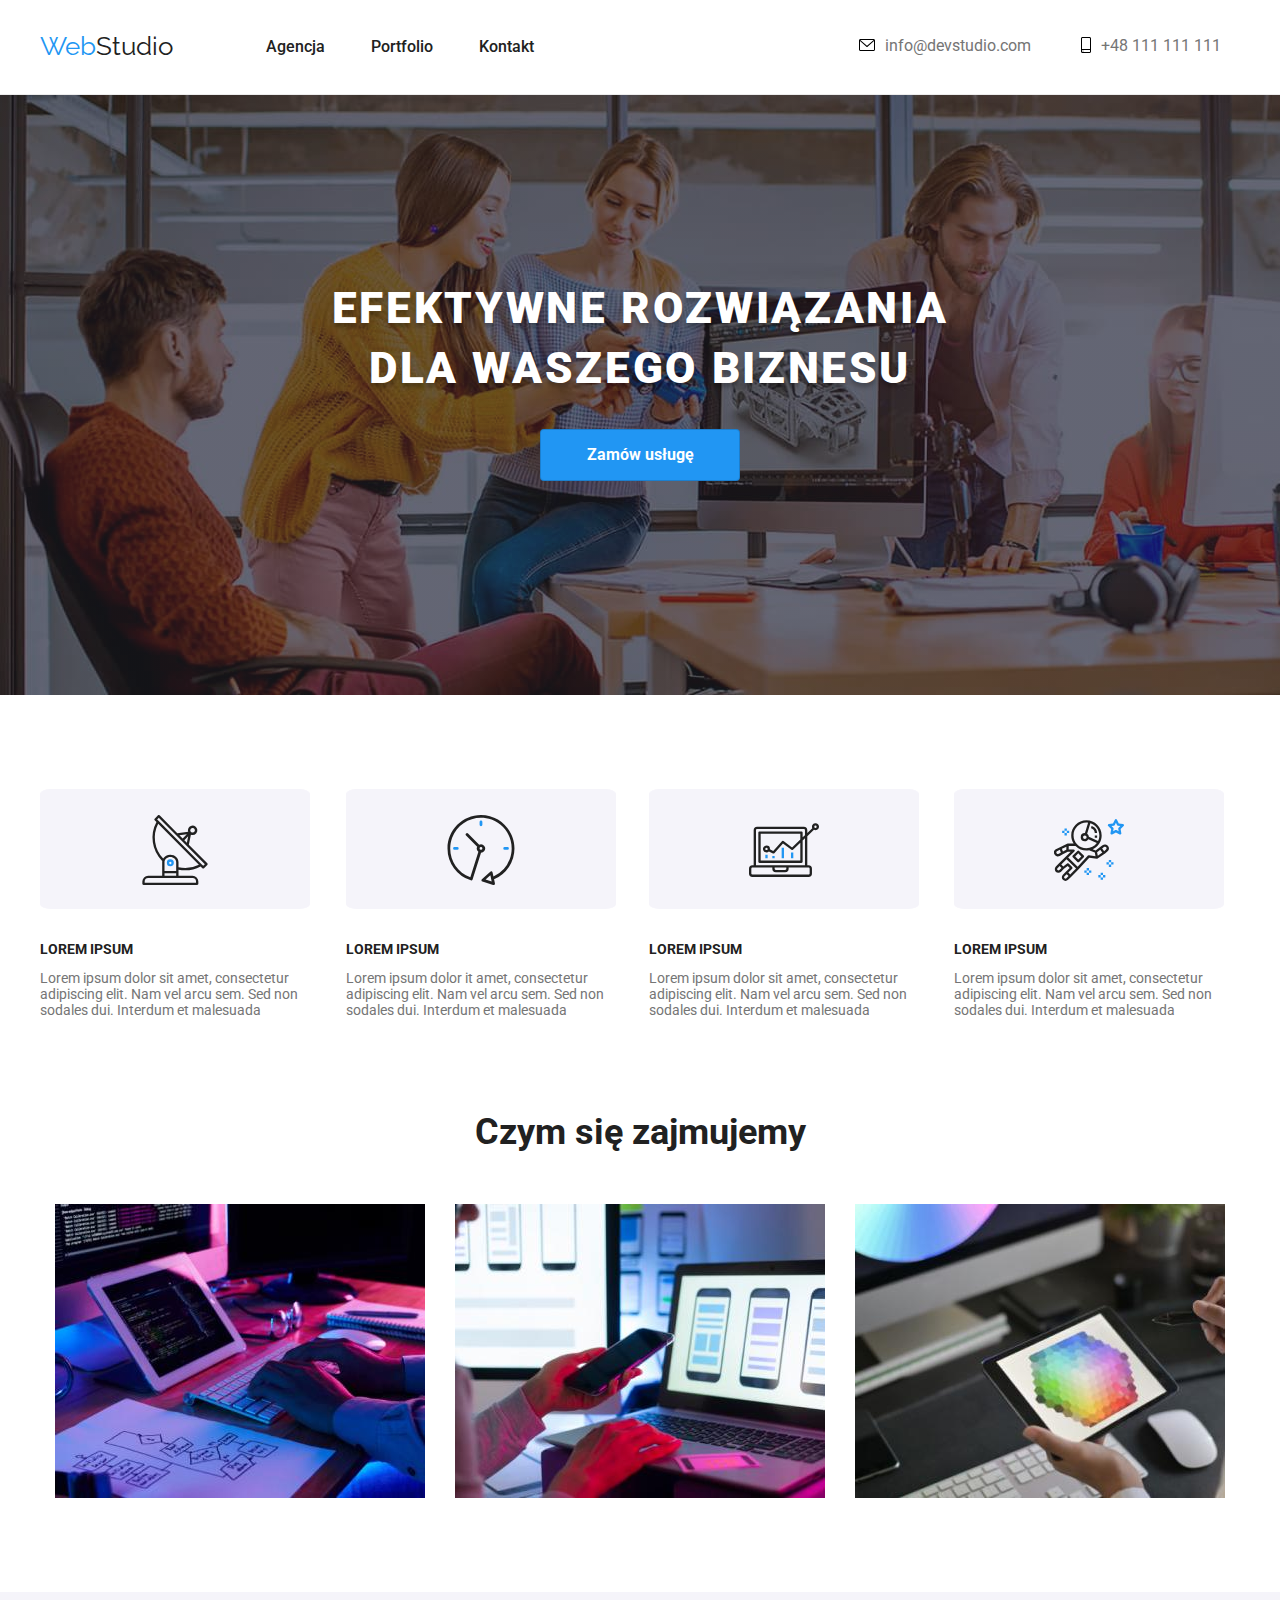
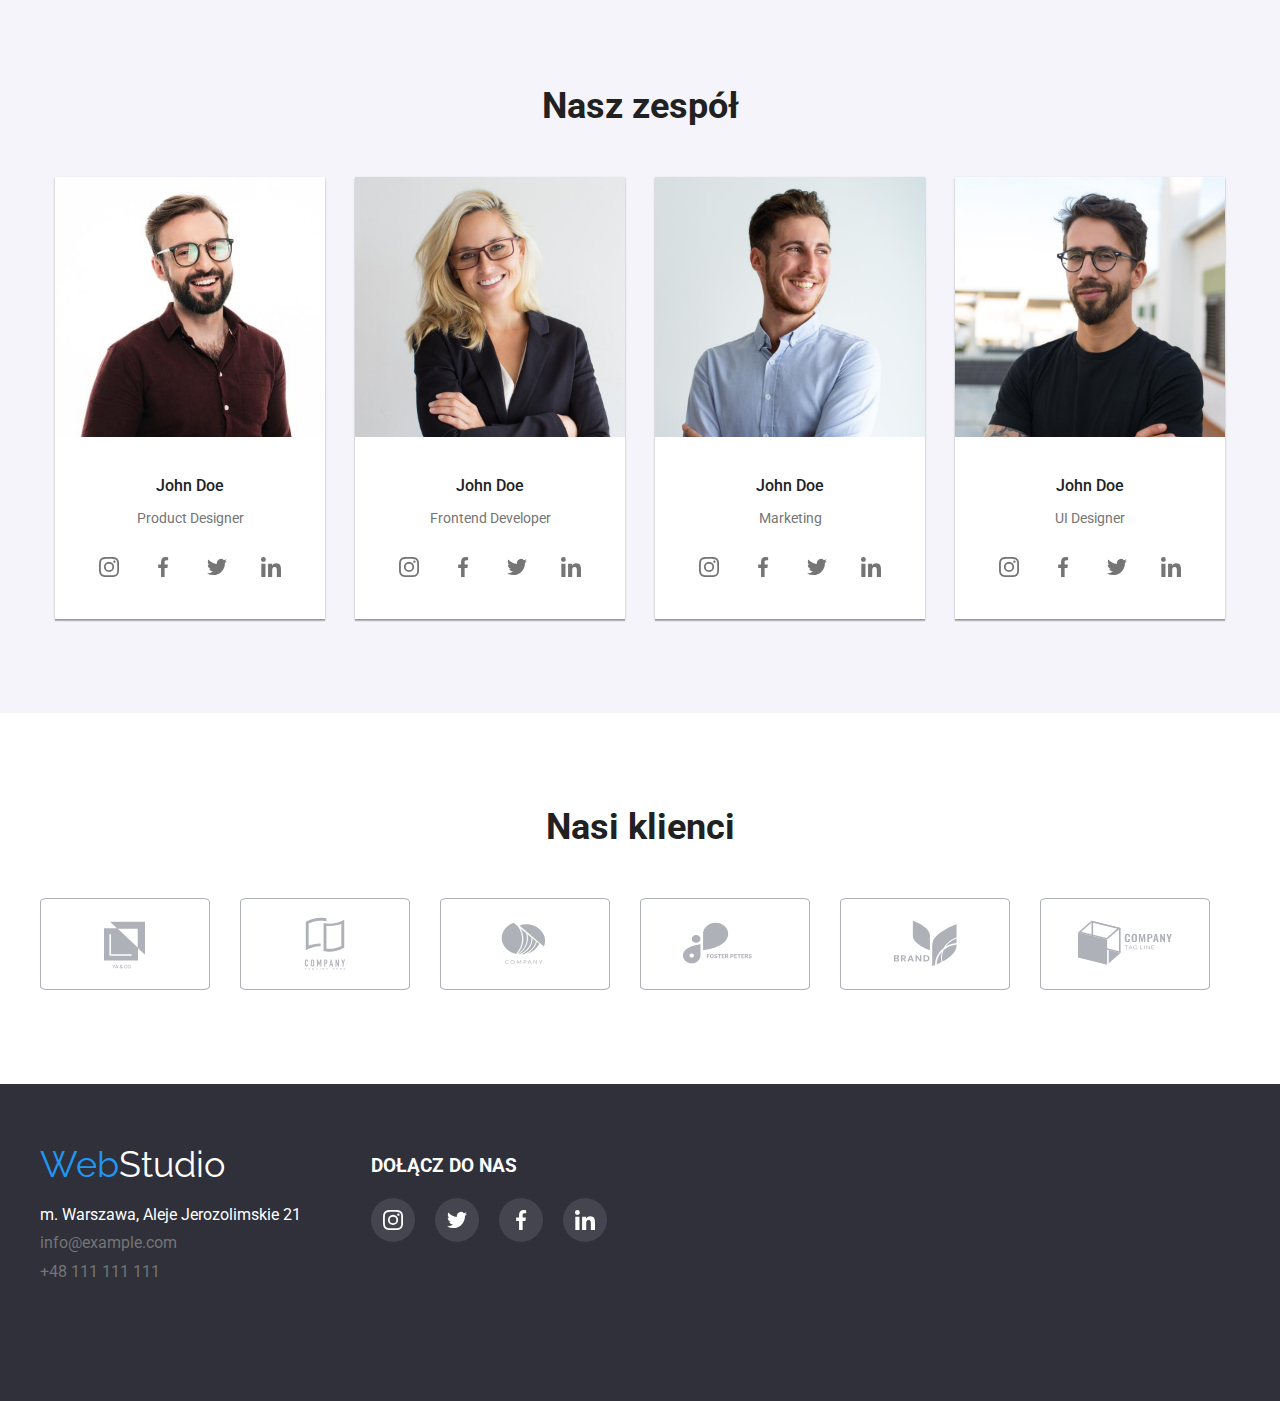
==== commit 2d1ecf82: "Add files via upload" ====
--- a/index.html
+++ b/index.html
@@ -146,10 +146,10 @@
                     <p class="workplace-style">Product Designer</p>
                     <div class="sc-mg">
                       <ul class="mates-list">
-                      <li><svg width="20" height="20"><use class="social-items" href="./images/icons.svg#instagram"><circle class="circle-style" r="44"/></use></svg></li>
-                      <li><svg width="20" height="20"><use class="social-items" href="./images/icons.svg#facebook"></use></svg></li>
-                      <li><svg width="20" height="20"><use class="social-items" href="./images/icons.svg#twitter"></use></svg></li>
-                      <li><svg width="20" height="20"><use class="social-items" href="./images/icons.svg#linkedin"></use></svg></li>
+                      <li><a class="items-mates" href="#"><svg class="social-items" width="20" height="20"><use href="./images/icons.svg#instagram"></use></svg></a></li>
+                      <li><a class="items-mates" href="#"><svg  class="social-items" width="20" height="20"><use href="./images/icons.svg#facebook"></use></svg></a></li>
+                      <li><a class="items-mates" href="#"><svg class="social-items" width="20" height="20"><use href="./images/icons.svg#twitter"></use></svg></a></li>
+                      <li><a class="items-mates" href="#"><svg  class="social-items" width="20" height="20"><use href="./images/icons.svg#linkedin"></use></svg></a></li>
                     </ul>
                     </div>
                   </figcaption>
@@ -166,10 +166,13 @@
                   <figcaption>
                     <h3 class="mates-name">John Doe</h3>
                     <p class="workplace-style">Frontend Developer</p>
-                    <div class="sc-mg"><svg width="20" height="20"><use class="social-items" href="./images/icons.svg#instagram"></use></svg> 
-                      <svg width="20" height="20"><use class="social-items" href="./images/icons.svg#facebook"></use></svg>
-                      <svg width="20" height="20"><use class="social-items" href="./images/icons.svg#twitter"></use></svg>
-                      <svg width="20" height="20"><use class="social-items" href="./images/icons.svg#linkedin"></use></svg>
+                    <div class="sc-mg">
+                      <ul class="mates-list">
+                      <li><a class="items-mates" href="#"><svg class="social-items" width="20" height="20"><use href="./images/icons.svg#instagram"></use></svg></a></li>
+                      <li><a class="items-mates" href="#"><svg  class="social-items" width="20" height="20"><use href="./images/icons.svg#facebook"></use></svg></a></li>
+                      <li><a class="items-mates" href="#"><svg class="social-items" width="20" height="20"><use href="./images/icons.svg#twitter"></use></svg></a></li>
+                      <li><a class="items-mates" href="#"><svg  class="social-items" width="20" height="20"><use href="./images/icons.svg#linkedin"></use></svg></a></li>
+                    </ul>
                     </div>
                   </figcaption>
                 </figure>
@@ -185,10 +188,13 @@
                   <figcaption>
                     <h3 class="mates-name">John Doe</h3>
                     <p class="workplace-style">Marketing</p>
-                    <div class="sc-mg"><svg width="20" height="20"><use class="social-items" href="./images/icons.svg#instagram"></use></svg> 
-                      <svg width="20" height="20"><use class="social-items" href="./images/icons.svg#facebook"></use></svg>
-                      <svg width="20" height="20"><use class="social-items" href="./images/icons.svg#twitter"></use></svg>
-                      <svg width="20" height="20"><use class="social-items" href="./images/icons.svg#linkedin"></use></svg>
+                    <div class="sc-mg">
+                      <ul class="mates-list">
+                      <li><a class="items-mates" href="#"><svg class="social-items" width="20" height="20"><use href="./images/icons.svg#instagram"></use></svg></a></li>
+                      <li><a class="items-mates" href="#"><svg  class="social-items" width="20" height="20"><use href="./images/icons.svg#facebook"></use></svg></a></li>
+                      <li><a class="items-mates" href="#"><svg class="social-items" width="20" height="20"><use href="./images/icons.svg#twitter"></use></svg></a></li>
+                      <li><a class="items-mates" href="#"><svg  class="social-items" width="20" height="20"><use href="./images/icons.svg#linkedin"></use></svg></a></li>
+                    </ul>
                     </div>
                   </figcaption>
                 </figure>
@@ -204,10 +210,13 @@
                   <figcaption>
                     <h3 class="mates-name">John Doe</h3>
                     <p class="workplace-style">UI Designer</p>
-                    <div class="sc-mg"><svg width="20" height="20"><use class="social-items" href="./images/icons.svg#instagram"></use></svg> 
-                      <svg width="20" height="20"><use class="social-items" href="./images/icons.svg#facebook"></use></svg>
-                      <svg width="20" height="20"><use class="social-items" href="./images/icons.svg#twitter"></use></svg>
-                      <svg width="20" height="20"><use class="social-items" href="./images/icons.svg#linkedin"></use></svg>
+                    <div class="sc-mg">
+                      <ul class="mates-list">
+                      <li><a class="items-mates" href="#"><svg class="social-items" width="20" height="20"><use href="./images/icons.svg#instagram"></use></svg></a></li>
+                      <li><a class="items-mates" href="#"><svg  class="social-items" width="20" height="20"><use href="./images/icons.svg#facebook"></use></svg></a></li>
+                      <li><a class="items-mates" href="#"><svg class="social-items" width="20" height="20"><use href="./images/icons.svg#twitter"></use></svg></a></li>
+                      <li><a class="items-mates" href="#"><svg  class="social-items" width="20" height="20"><use href="./images/icons.svg#linkedin"></use></svg></a></li>
+                    </ul>
                     </div>
                   </figcaption>
                 </figure>
@@ -219,28 +228,28 @@
           <div class="container">
             <h2 class="clients">Nasi klienci</h2>
             <ul class="clients-style">
-              <li class="customers"><svg width="170" height="92"><use class="customers-style" href="./images/icons.svg#logo1"></use></svg></li>
-              <li class="customers"><svg width="170" height="92"><use class="customers-style" href="./images/icons.svg#logo2"></use></svg></li>
-              <li class="customers"><svg width="170" height="92"><use class="customers-style" href="./images/icons.svg#logo3"></use></svg></li>
-              <li class="customers"><svg width="170" height="92"><use class="customers-style" href="./images/icons.svg#logo4"></use></svg></li>
-              <li class="customers"><svg width="170" height="92"><use class="customers-style" href="./images/icons.svg#logo5"></use></svg></li>
-              <li class="customers"><svg width="170" height="92"><use class="customers-style" href="./images/icons.svg#logo6"></use></svg></li>
+              <li class="customers"><svg width="106" height="60"><use class="customers-style" href="./images/icons.svg#logo1"></use></svg></li>
+              <li class="customers"><svg width="106" height="60"><use class="customers-style" href="./images/icons.svg#logo2"></use></svg></li>
+              <li class="customers"><svg width="106" height="60"><use class="customers-style" href="./images/icons.svg#logo3"></use></svg></li>
+              <li class="customers"><svg width="106" height="60"><use class="customers-style" href="./images/icons.svg#logo4"></use></svg></li>
+              <li class="customers"><svg width="106" height="60"><use class="customers-style" href="./images/icons.svg#logo5"></use></svg></li>
+              <li class="customers"><svg width="106" height="60"><use class="customers-style" href="./images/icons.svg#logo6"></use></svg></li>
             </ul>
           </div>
         </section>
       </main>
         <footer class="ftr-style">
-          <div class="container">
-          <a class="logo-ftr" href="index.html" class="logo" target="_blank">
+          <div class="container footer-style">
+          <div>
+            <a class="logo-ftr" href="index.html" class="logo" target="_blank">
             <span class="logo-web">Web</span>Studio</a>
           <adress>
             <ul class="ftr-links">
-              <li class="ftr-address">
+              <li>
                 <a class="ftr-address" href="addres.html"
                   >m. Warszawa, Aleje Jerozolimskie 21</a
                 >
-              </li>
-              <li class="ftr-links">
+              <li>
                 <a class="ftr-mail" href="mailto:info@example.com"
                   >info@example.com</a
                 >
@@ -248,17 +257,16 @@
               <li>
                 <a class="ftr-tel" href="tel:+48111111111">+48 111 111 111</a>
               </li>
-            </ul></adress>
-          </div>
+            </ul></adress></div>
           <div class="join-us">
             <h3 class="join"> DOŁĄCZ DO NAS</h3>
             <ul class="join-list">
-            <li><svg width="20" height="20"><use class="social-items-pf" href="./images/icons.svg#instagram"></use></svg></li>
-            <li><svg width="20" height="20"><use class="social-items-pf" href="./images/icons.svg#facebook"></use></svg></li>
-            <li><svg width="20" height="20"><use class="social-items-pf" href="./images/icons.svg#twitter"></use></svg></li>
-            <li><svg width="20" height="20"><use class="social-items-pf" href="./images/icons.svg#linkedin"></use></svg></li>
+            <li><a class="circle" href="#"><svg width="20" height="20"><use class="social-items-pf" href="./images/icons.svg#instagram"></use></svg></a></li>
+            <li><a class="circle" href="#"><svg width="20" height="20"><use class="social-items-pf" href="./images/icons.svg#twitter"></use></svg></a></li>
+            <li><a class="circle"href="#"><svg width="20" height="20"><use class="social-items-pf" href="./images/icons.svg#facebook"></use></svg></a></li>
+            <li><a class="circle" href="#"><svg width="20" height="20"><use class="social-items-pf" href="./images/icons.svg#linkedin"></use></svg></a></li>
             </ul>
-          </div>
+          </div></div>
         </footer>
   </body>
 </html>--- a/css/style.css
+++ b/css/style.css
@@ -9,6 +9,7 @@
   --border-color: #eeeeee;
   --header-border: #ececec;
   --social-items: rgba(175, 177, 184, 1);
+  --social-items-bg: rgba(255, 255, 255, 0.1);
 }
 * {
   padding: 0;
@@ -76,7 +77,9 @@
   color: var(--paragraph-color);
   column-gap: 20px;
 }
-
+.contact-style a:hover svg {
+  fill: #2196f3;
+}
 .icons-mail {
   margin-left: 325px;
   margin-right: 10px;
@@ -285,28 +288,43 @@
   text-align: center;
 }
 .sc-mg {
-  margin: 16px 32px 18px 32px;
+  margin-top: 16px;
 }
 .mates-list {
   list-style: none;
-  display: inline;
+  display: flex;
+  justify-content: center;
+  align-items: center;
+  column-gap: 10px;
+  margin-bottom: 30px;
+}
+
+.items-mates {
+  display: flex;
+  align-items: center;
+  justify-content: center;
+  fill: var(--paragraph-color);
+  width: 44px;
+  height: 44px;
+}
+.items-mates:hover {
+  background-color: var(--logo-color);
+  border-radius: 50%;
+  display: flex;
+  justify-content: center;
+  align-items: center;
+  width: 44px;
+  height: 44px;
+}
+.items-mates:hover svg {
+  fill: var(--logo-ftr);
 }
 .social-items {
-  fill: var(--social-items);
-  column-gap: 10px;
-  align-items: center;
-  cursor: pointer;
-}
-.circle-style {
-  display: none;
-}
-.circle-style::after {
-  color: var(--logo-color);
-}
-.circle-style:hover,
-.circle-style:focus,
-.circle-style:active {
-  color: var(--logo-color);
+  fill: var(--paragraph-color);
+  column-gap: 30px;
+  align-items: center;
+  cursor: pointer;
+  display: flex;
 }
 .clients {
   font-size: 36px;
@@ -318,12 +336,17 @@
   display: inline-flex;
   gap: 30px;
   align-items: center;
+  margin-top: 50px;
 }
 .customers {
   border: 1px solid var(--social-items);
   border-radius: 4%;
-  align-items: center;
-  margin-top: 50px;
+  display: flex;
+  justify-content: center;
+  align-items: center;
+  width: 170px;
+  height: 92px;
+
   cursor: pointer;
 }
 .customers-style {
@@ -341,10 +364,10 @@
   text-decoration: none;
   display: block;
   align-items: center;
-}
-
-.ftr-links {
-  list-style: none;
+  padding: 60px 0px;
+}
+.footer-style {
+  display: flex;
 }
 .logo-ftr {
   color: var(--logo-ftr);
@@ -353,22 +376,20 @@
   font-family: "Raleway";
   display: block;
   align-items: center;
-  padding-top: 60px;
-}
-
+}
 .ftr-address {
   color: var(--logo-ftr);
   cursor: pointer;
   text-decoration: none;
   list-style: none;
-  display: block;
-  align-items: center;
-}
-
-.ftr-address:hover,
-.ftr-address:focus,
-.ftr-address:active {
-  color: var(--logo-color);
+}
+.ftr-road {
+  list-style: none;
+  text-decoration: none;
+}
+.ftr-links {
+  list-style: none;
+  margin-top: 20px;
 }
 
 .ftr-mail {
@@ -401,6 +422,8 @@
   flex-direction: column;
   justify-content: center;
   gap: 30px;
+  margin-top: 12px;
+  margin-left: 70px;
 }
 
 .join {
@@ -409,7 +432,23 @@
 }
 .join-list {
   list-style: none;
-  flex-direction: column;
+  display: flex;
+}
+.circle {
+  padding: 12px;
+  background-color: var(--social-items-bg);
+  border-radius: 50%;
+  display: flex;
+  align-items: center;
+  justify-content: center;
+  margin-top: 20px;
+  margin-right: 20px;
+}
+.circle:hover {
+  background-color: var(--logo-color);
+}
+.circle:hover svg {
+  fill: var(--logo-color);
 }
 .social-items-pf {
   fill: var(--logo-ftr);
@@ -444,6 +483,8 @@
 .btn-types:focus {
   background-color: var(--logo-color);
   color: var(--logo-ftr);
+  box-shadow: 0px 3px 1px rgba(0, 0, 0, 0.1), 0px 1px 2px rgba(0, 0, 0, 0.08),
+    0px 2px 2px rgba(0, 0, 0, 0.12);
 }
 .btn-types:active {
   background-color: var(--logo-color);
@@ -464,7 +505,11 @@
   border-right: 1px solid var(--border-color);
   border-bottom: 1px solid var(--border-color);
 }
-
+.projects-pf:hover {
+  box-shadow: 0px 3px 1px rgba(0, 0, 0, 0.1), 0px 1px 2px rgba(0, 0, 0, 0.08),
+    0px 2px 2px rgba(0, 0, 0, 0.12);
+  cursor: pointer;
+}
 .img-pf {
   vertical-align: bottom;
 }
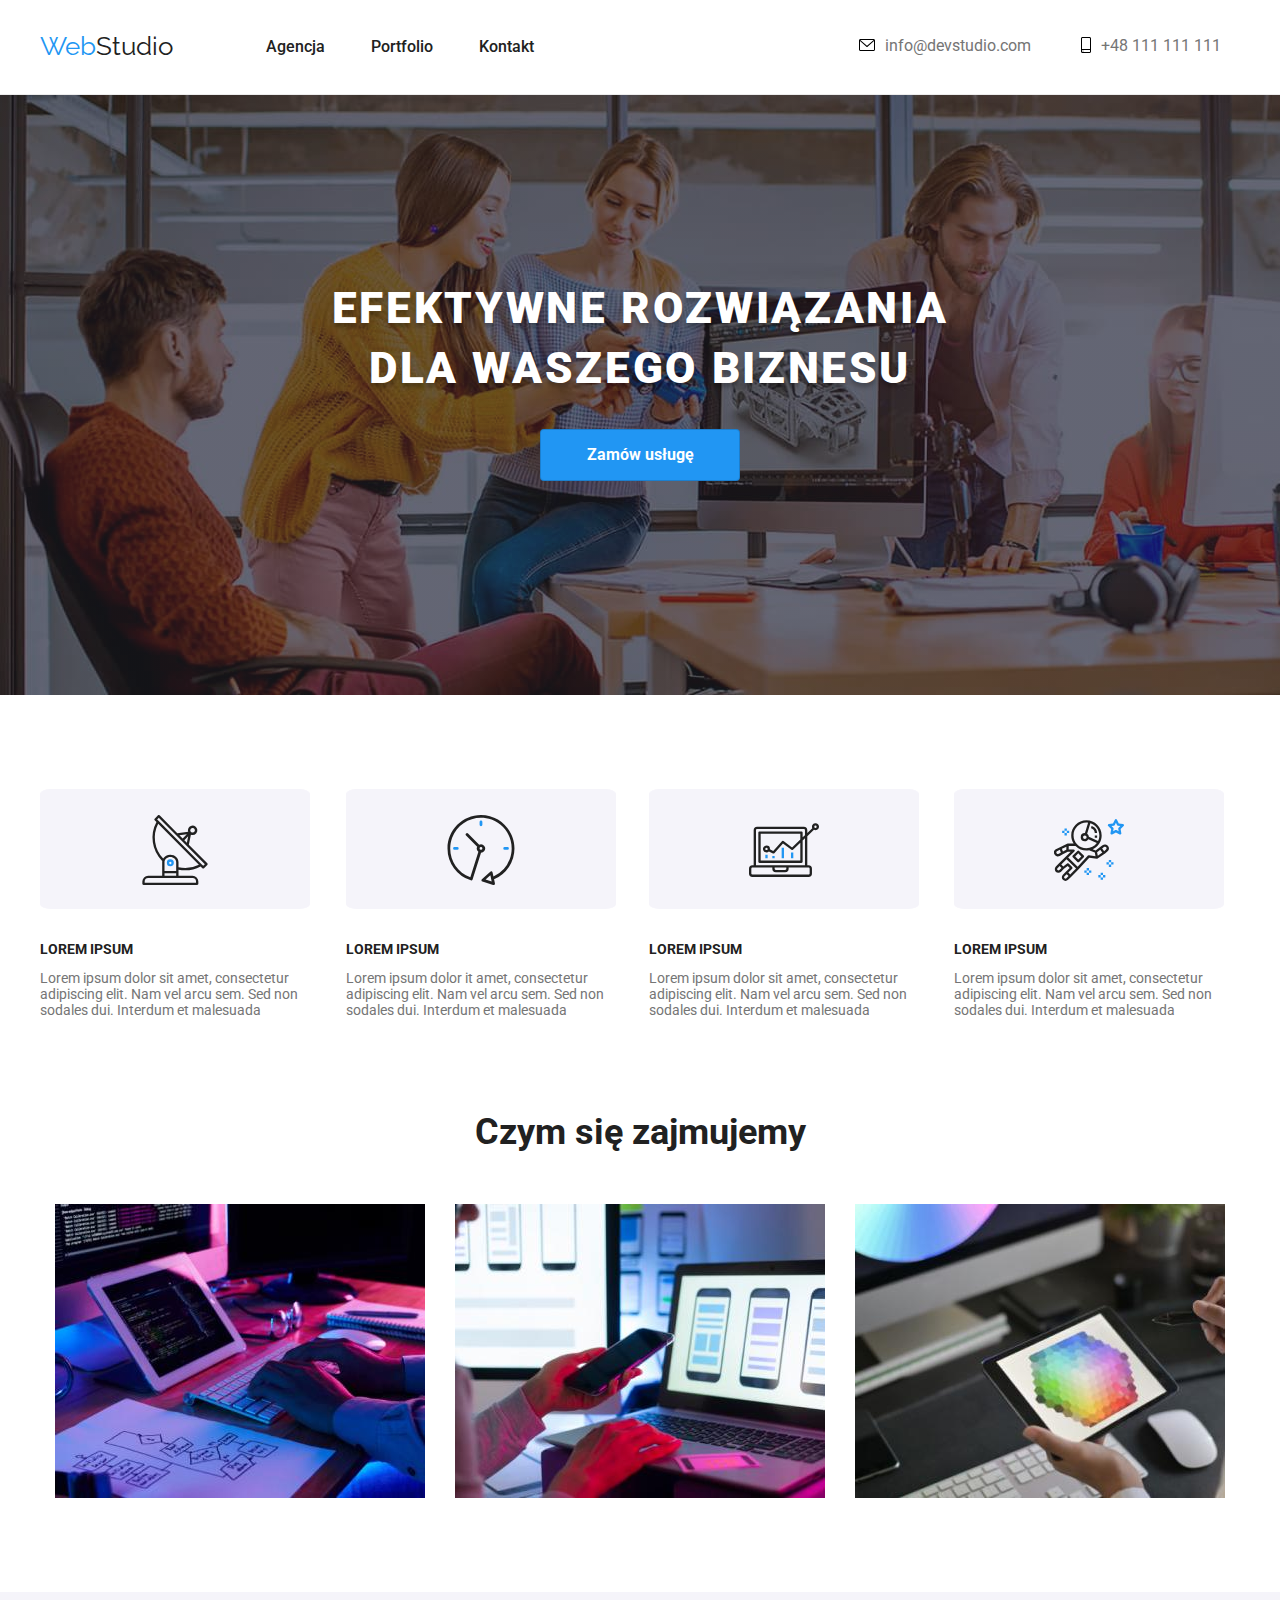
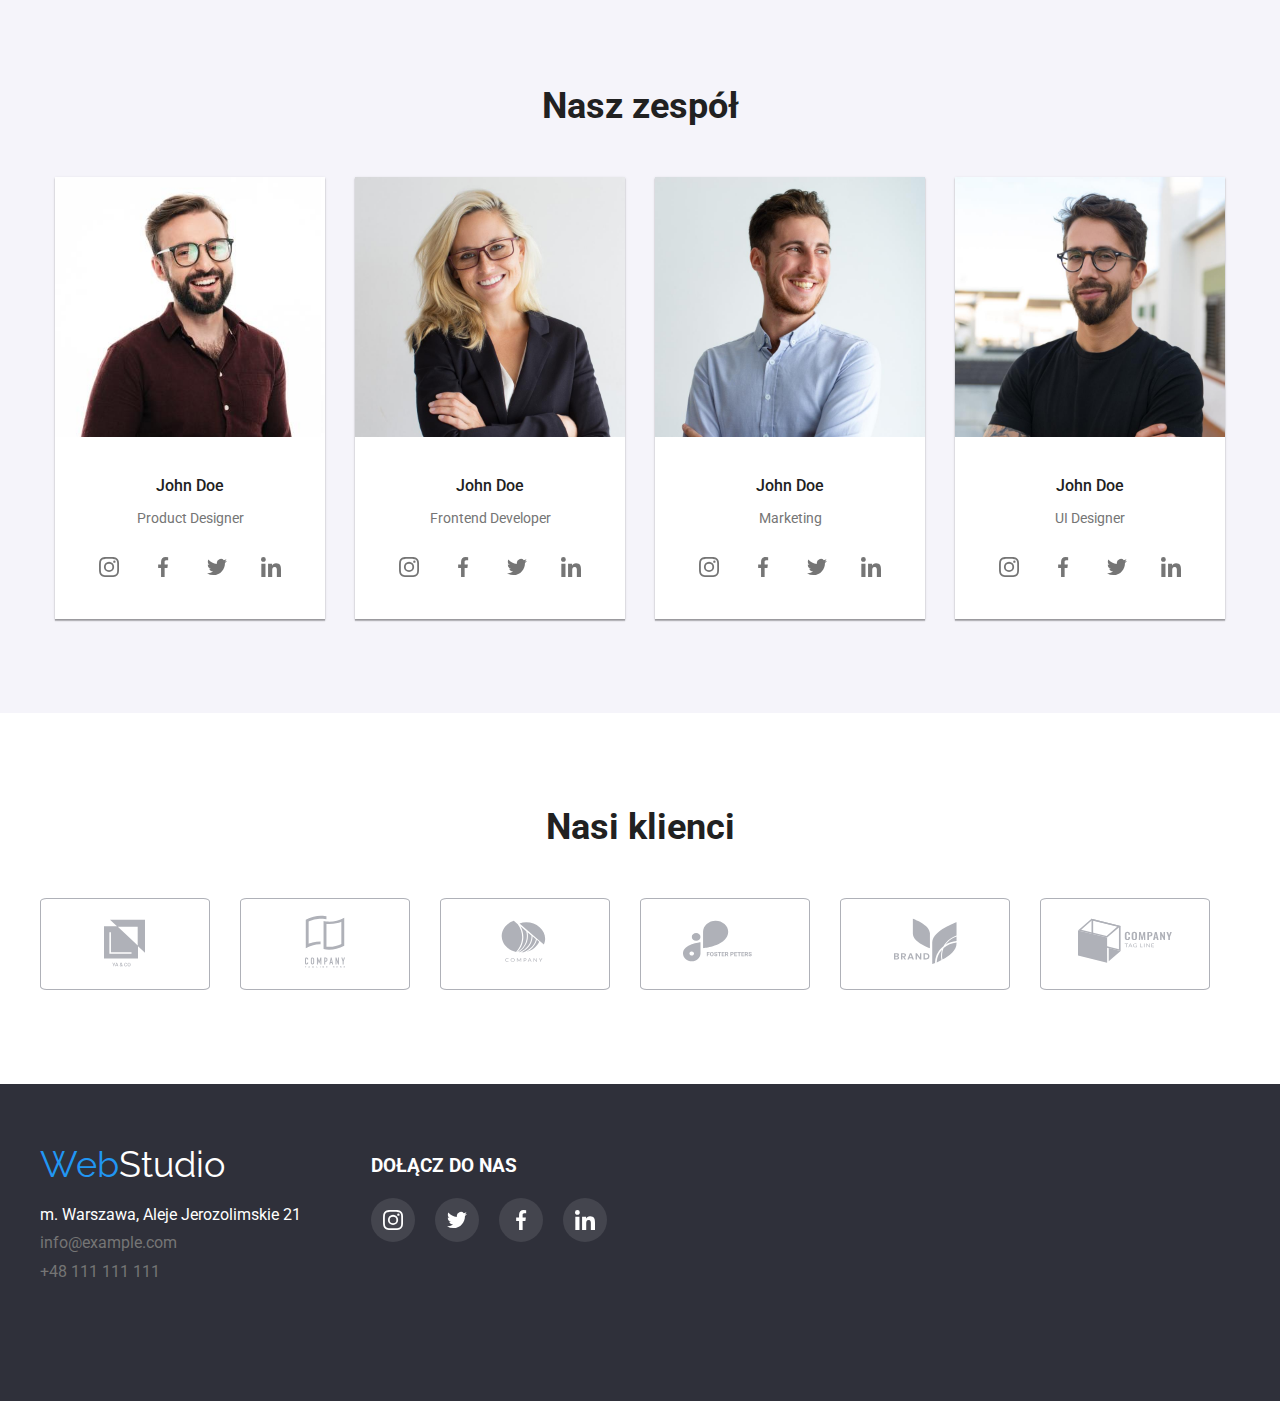
==== commit b5566a9e: "Add files via upload" ====
--- a/index.html
+++ b/index.html
@@ -228,12 +228,12 @@
           <div class="container">
             <h2 class="clients">Nasi klienci</h2>
             <ul class="clients-style">
-              <li class="customers"><svg width="106" height="60"><use class="customers-style" href="./images/icons.svg#logo1"></use></svg></li>
-              <li class="customers"><svg width="106" height="60"><use class="customers-style" href="./images/icons.svg#logo2"></use></svg></li>
-              <li class="customers"><svg width="106" height="60"><use class="customers-style" href="./images/icons.svg#logo3"></use></svg></li>
-              <li class="customers"><svg width="106" height="60"><use class="customers-style" href="./images/icons.svg#logo4"></use></svg></li>
-              <li class="customers"><svg width="106" height="60"><use class="customers-style" href="./images/icons.svg#logo5"></use></svg></li>
-              <li class="customers"><svg width="106" height="60"><use class="customers-style" href="./images/icons.svg#logo6"></use></svg></li>
+              <li class="customers"><a><svg width="106" height="60"><use class="customers-style" href="./images/icons.svg#logo1"></use></svg></a></li>
+              <li class="customers"><a><svg width="106" height="60"><use class="customers-style" href="./images/icons.svg#logo2"></use></svg></a></li>
+              <li class="customers"><a><svg width="106" height="60"><use class="customers-style" href="./images/icons.svg#logo3"></use></svg></a></li>
+              <li class="customers"><a><svg width="106" height="60"><use class="customers-style" href="./images/icons.svg#logo4"></use></svg></a></li>
+              <li class="customers"><a><svg width="106" height="60"><use class="customers-style" href="./images/icons.svg#logo5"></use></svg></a></li>
+              <li class="customers"><a><svg width="106" height="60"><use class="customers-style" href="./images/icons.svg#logo6"></use></svg></a></li>
             </ul>
           </div>
         </section>
--- a/css/style.css
+++ b/css/style.css
@@ -10,6 +10,7 @@
   --header-border: #ececec;
   --social-items: rgba(175, 177, 184, 1);
   --social-items-bg: rgba(255, 255, 255, 0.1);
+  --team-icons: #afb1b8;
 }
 * {
   padding: 0;
@@ -78,7 +79,7 @@
   column-gap: 20px;
 }
 .contact-style a:hover svg {
-  fill: #2196f3;
+  fill: var(--logo-color);
 }
 .icons-mail {
   margin-left: 325px;
@@ -140,7 +141,7 @@
   background-repeat: no-repeat;
   background-size: cover;
   max-width: 1600px;
-  display: flex;
+  margin: 0 auto;
 }
 .head1 {
   text-align: center;
@@ -303,7 +304,7 @@
   display: flex;
   align-items: center;
   justify-content: center;
-  fill: var(--paragraph-color);
+  fill: var(--team-icons);
   width: 44px;
   height: 44px;
 }
@@ -338,6 +339,9 @@
   align-items: center;
   margin-top: 50px;
 }
+.clients-style a:hover svg {
+  fill: var(--logo-color);
+}
 .customers {
   border: 1px solid var(--social-items);
   border-radius: 4%;
@@ -346,7 +350,6 @@
   align-items: center;
   width: 170px;
   height: 92px;
-
   cursor: pointer;
 }
 .customers-style {
@@ -354,11 +357,6 @@
   padding: 18px 32px;
 }
 
-.customers-style:hover,
-.customers-style:focus,
-.customers-style:active {
-  fill: var(--logo-color);
-}
 .ftr-style {
   background-color: var(--ftr-background);
   text-decoration: none;
